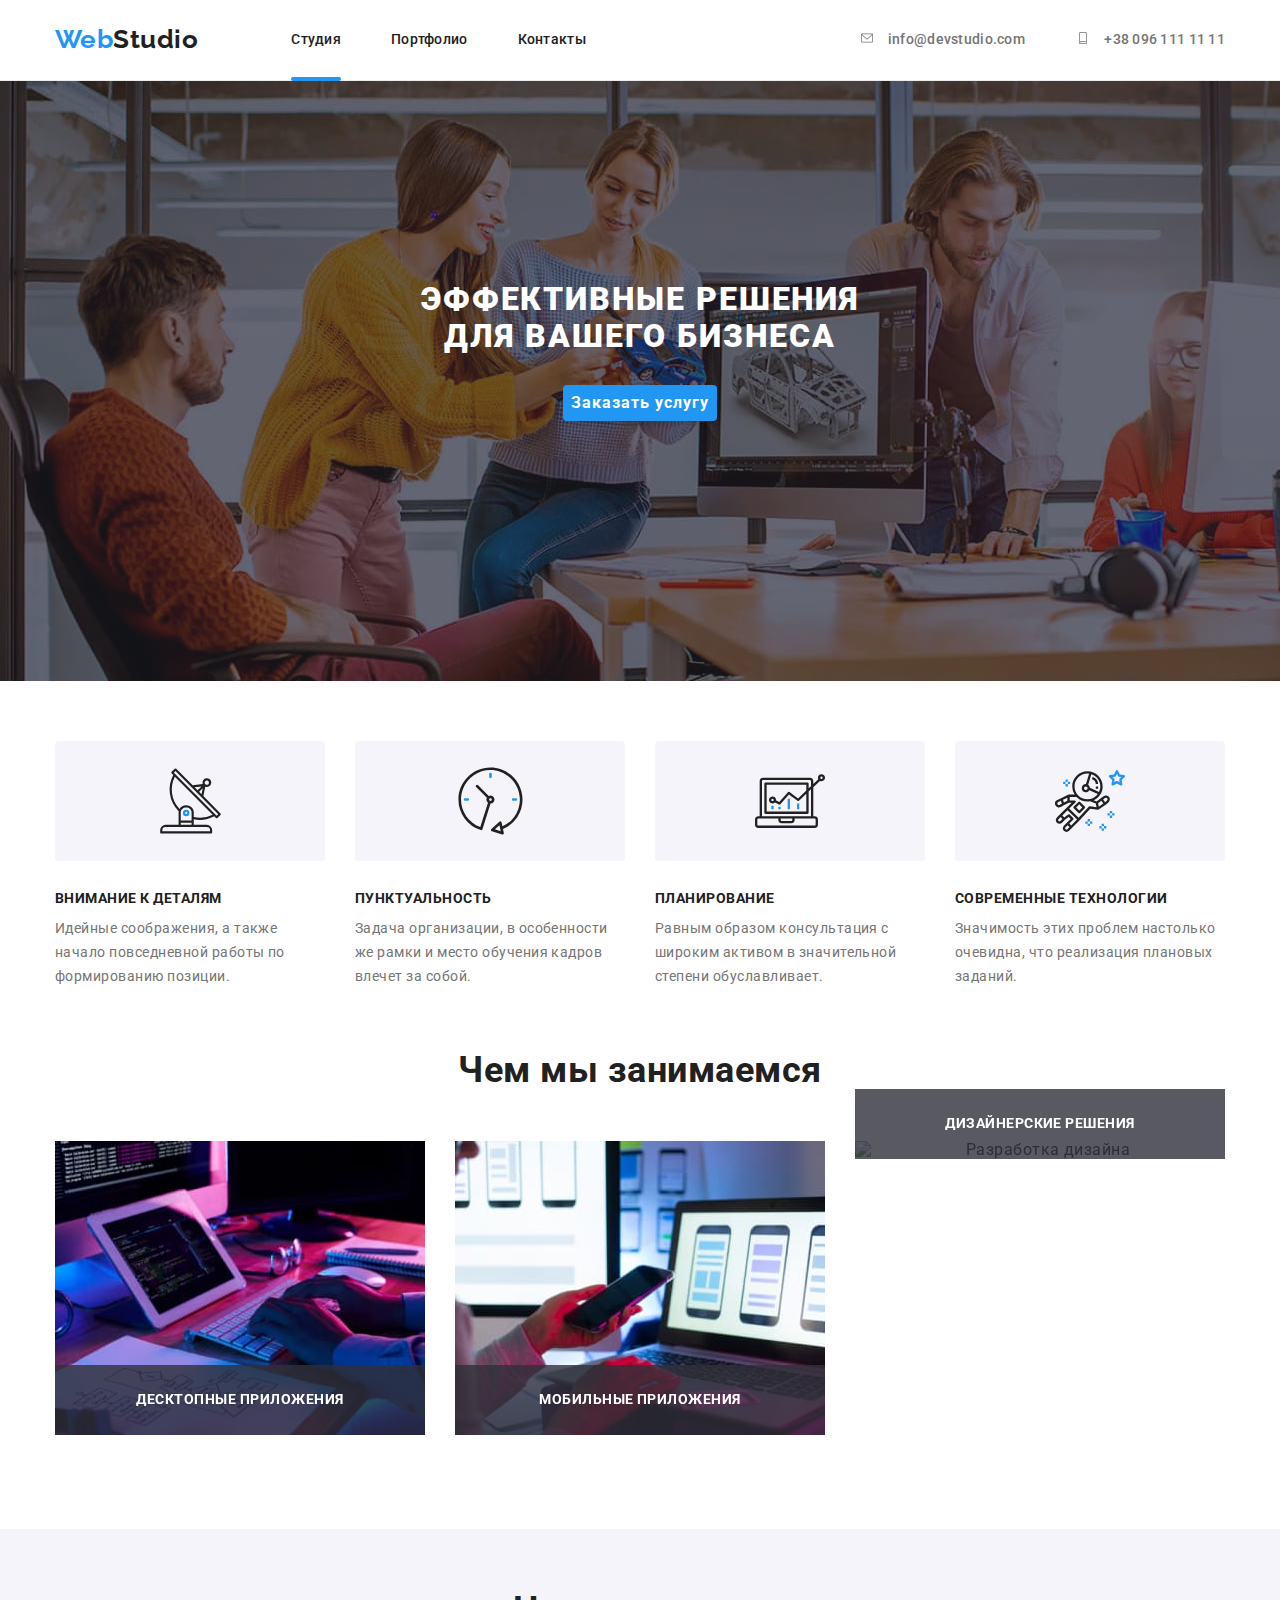
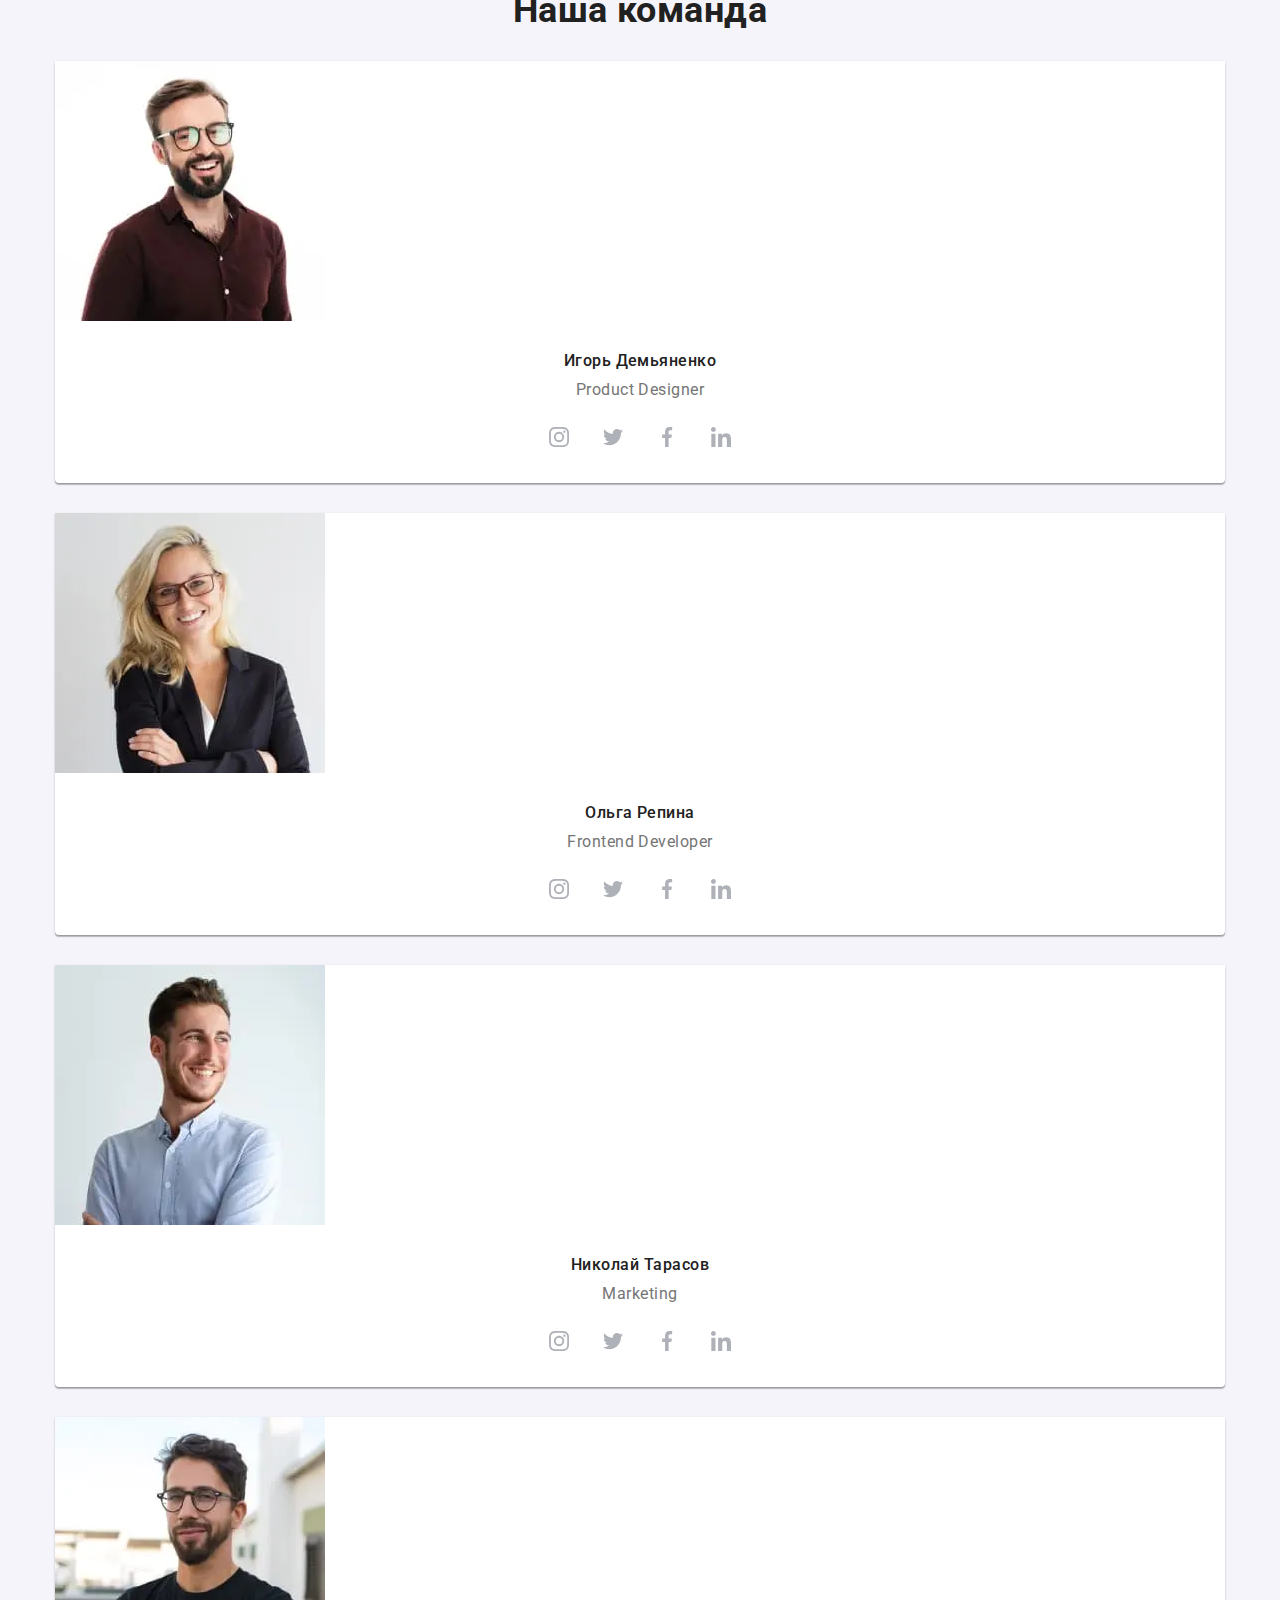
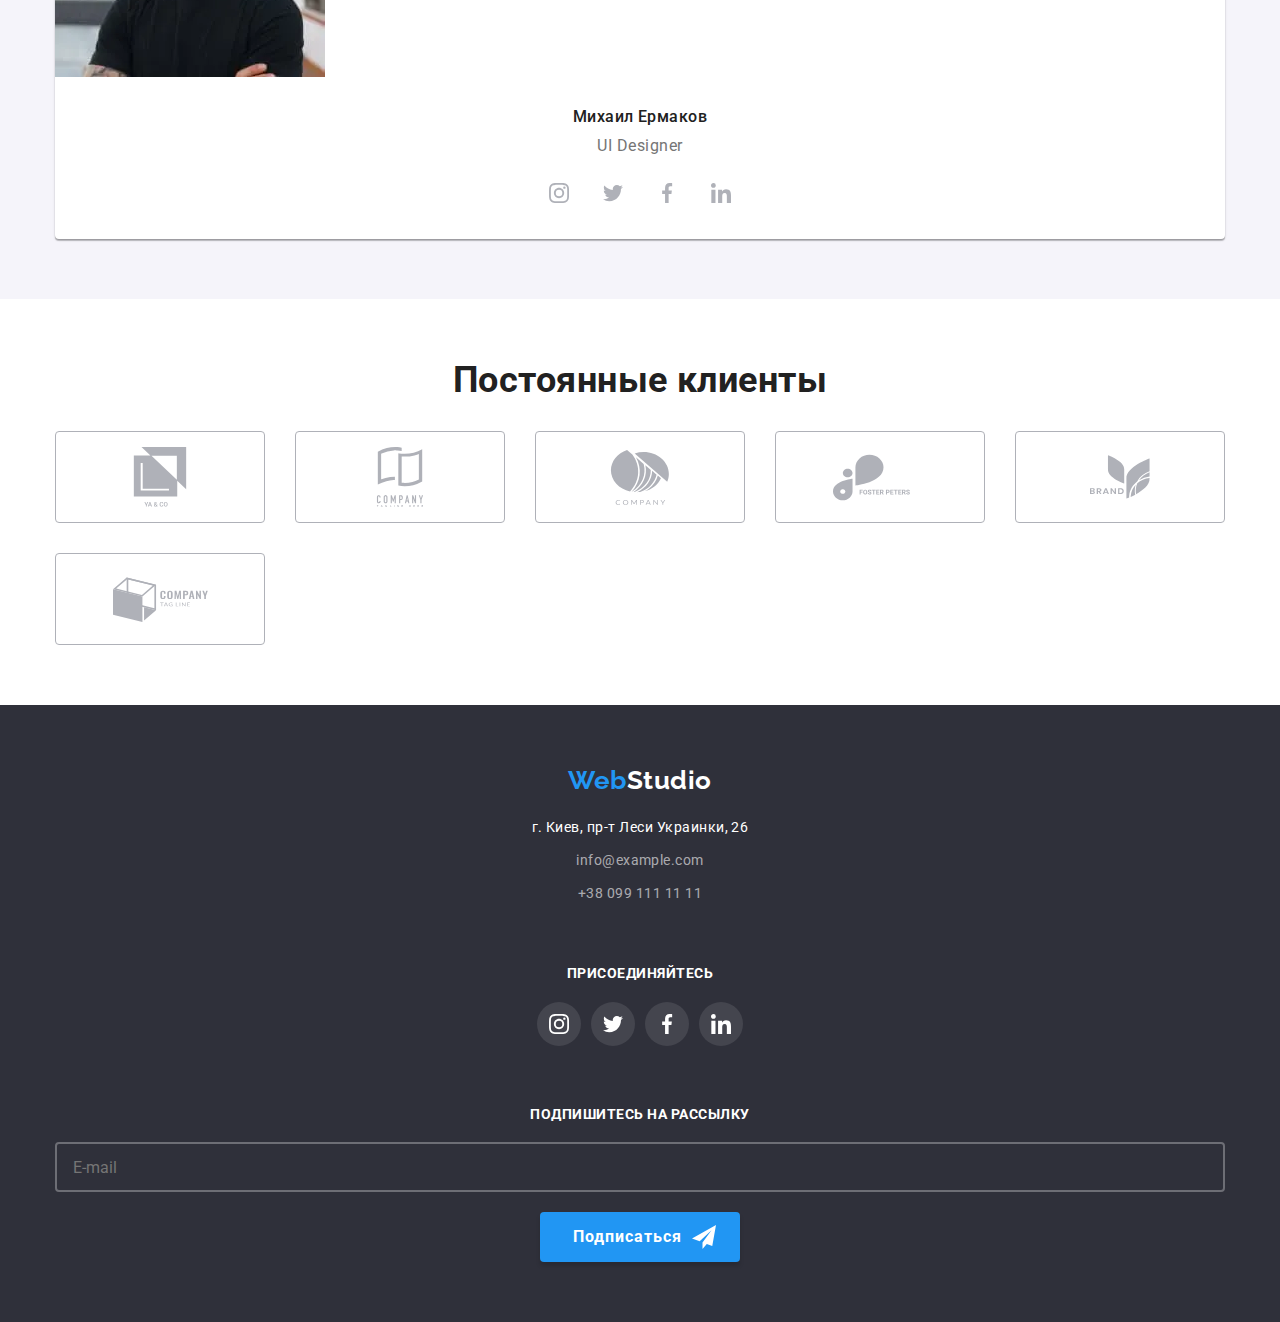
==== index.html @ 8e240210 "Initial commit" ====
<!DOCTYPE html>
<html lang="ru">
  <head>
    <meta charset="UTF-8" />
    <meta http-equiv="X-UA-Compatible" content="IE=edge" />
    <meta name="viewport" content="width=device-width, initial-scale=1.0" />
    <title>Студия</title>
    <link
      href="https://fonts.googleapis.com/css2?family=Raleway:wght@700&family=Roboto:wght@400;500;700;900&display=swap"
      rel="stylesheet"
    />
    <link
      rel="stylesheet"
      href="https://cdnjs.cloudflare.com/ajax/libs/modern-normalize/1.1.0/modern-normalize.min.css"
    />
    <link rel="stylesheet" href="./css/main.min.css" />
  </head>
  <body>
    <header class="header">
      <div class="header__container container">
        <nav class="header__nav">
          <a href="index.html" class="logo link"
            ><span class="logo--blue">Web</span>Studio</a
          >
          <ul class="nav-list">
            <li class="nav-list__item">
              <a
                href="index.html"
                class="nav-list__link nav-list__link--current link"
                >Студия</a
              >
            </li>
            <li class="nav-list__item">
              <a href="portfolio.html" class="nav-list__link link">Портфолио</a>
            </li>
            <li class="nav-list__item">
              <a href="" class="nav-list__link link">Контакты</a>
            </li>
          </ul>
        </nav>

        <button class="mobile-menu-open" type="button" data-menu-open>
          <svg
            width="24px"
            height="16px"
            aria-label="Переключатель мобильного меню"
          >
            <use
              class="icon-mobile-nav"
              href="./images/icon.svg#icon-mobile-nav"
            ></use>
          </svg>
        </button>

        <ul class="contact-list">
          <li class="contact-list__item">
            <a href="mailto:info@devstudio.com" class="contact-list__link link">
              <svg class="contact-list__icon" width="16" height="12">
                <use href="./images/icon.svg#icon-envelope"></use>
              </svg>
              info@devstudio.com</a
            >
          </li>
          <li class="contact-list__item">
            <a href="tel:+380961111111" class="contact-list__link link">
              <svg class="contact-list__icon" width="16" height="12">
                <use href="./images/icon.svg#icon-smartphone"></use>
              </svg>
              +38 096 111 11 11</a
            >
          </li>
        </ul>
      </div>
      <div class="mobile-menu" data-menu>
        <div class="container mobile-menu__container">
          <button class="mobile-menu__button-close" data-menu-close>
            <svg class="mobile-menu__icon-close" width="19" height="19">
              <use href="./images/icon.svg#icon-close"></use>
            </svg>
          </button>
          <ul class="mobile-nav-list list">
            <li class="mobile-nav-list__item">
              <a
                class="mobile-nav-list__link mobile-nav-list__link--current link"
                href="index.html"
                >Студія</a
              >
            </li>
            <li class="mobile-nav-list__item">
              <a class="mobile-nav-list__link link" href="portfolio.html"
                >Портфоліо</a
              >
            </li>
            <li class="mobile-nav-list__item">
              <a class="mobile-nav-list__link link" href="">Контакти</a>
            </li>
          </ul>
          <ul class="mobile-contact-list list">
            <li>
              <a
                class="mobile-contact-list__number link"
                href="tel:+380961111111"
                >+38 096 111 11 11</a
              >
            </li>
            <li>
              <a
                class="mobile-contact-list__mail link"
                href="mailto:info@devstudio.com"
                >info@devstudio.com</a
              >
            </li>
          </ul>
          <ul class="mobile-social-list list">
            <li class="mobile-social-list__item">Instagram</li>
            <li class="mobile-social-list__item">Twitter</li>
            <li class="mobile-social-list__item">Facebook</li>
            <li class="mobile-social-list__item">LinkedIn</li>
          </ul>
        </div>
      </div>
    </header>

    <main>
      <!--Герой-->
      <section class="hero">
        <div class="container">
          <h1 class="hero__title">
            Эффективные решения <br />
            для вашего бизнеса
          </h1>
          <button type="button" class="hero__button" data-modal-open>
            Заказать услугу
          </button>
          <div class="backdrop is-hidden" data-modal>
            <div class="modal">
              <button type="button" class="modal__close-btn" data-modal-close>
                <svg class="modal__icon-close" width="11" height="11">
                  <use href="./images/icon.svg#icon-close"></use>
                </svg>
              </button>
              <h2 class="modal__title">
                Оставьте свои данные, мы вам перезвоним
              </h2>
              <form class="form js-speaker-form">
                <div class="form-field">
                  <label class="form-field__label" for="user-name">Имя</label>
                  <input
                    type="text"
                    name="user-name"
                    id="user-name"
                    class="form-field__input"
                  />
                  <svg class="form-field__icon" width="18" height="18">
                    <use href="./images/icon.svg#icon-person"></use>
                  </svg>
                </div>

                <div class="form-field">
                  <label class="form-field__label" for="user-tel"
                    >Телефон</label
                  >
                  <input
                    type="tel"
                    name="user-tel"
                    id="user-tel"
                    class="form-field__input"
                  />
                  <svg class="form-field__icon" width="18" height="18">
                    <use href="./images/icon.svg#icon-phone"></use>
                  </svg>
                </div>

                <div class="form-field">
                  <label class="form-field__label" for="user-mail">Почта</label>
                  <input
                    type="email"
                    name="user-mail"
                    id="user-mail"
                    class="form-field__input"
                  />
                  <svg class="form-field__icon" width="18" height="18">
                    <use href="./images/icon.svg#icon-email"></use>
                  </svg>
                </div>

                <div class="form-field">
                  <label class="form-field__label" for="comment"
                    >Комментарий</label
                  >
                  <textarea
                    class="form-field__textarea"
                    name="comment"
                    id="comment"
                    placeholder="Введите текст"
                  ></textarea>
                </div>

                <label class="privacy-label">
                  <input
                    class="privacy-label__checkbox"
                    type="checkbox"
                    name="privacy"
                  />
                  <span class="privacy-label__icon"></span>
                  Соглашаюсь с рассылкой и принимаю
                  <a href="" class="privacy-label__link link"
                    >Условия договора</a
                  ></label
                >

                <button type="submit" class="submit-button">Отправить</button>
              </form>
            </div>
          </div>
        </div>
      </section>

      <!--Преимущества-->
      <section class="feature section">
        <div class="container">
          <!-- <h2 class="title">Преимущества</h2> -->
          <ul class="feature-list">
            <li class="feature-list__item">
              <div class="feature-list__thumb">
                <svg class="feature-list__icon" width="65" height="70">
                  <use href="./images/icon.svg#icon-antenna"></use>
                </svg>
              </div>
              <h3 class="feature-list__title">Внимание к деталям</h3>
              <p class="feature-list__text">
                Идейные соображения, а также начало повседневной работы по
                формированию позиции.
              </p>
            </li>
            <li class="feature-list__item">
              <div class="feature-list__thumb">
                <svg class="feature-list__icon" width="67" height="70">
                  <use href="./images/icon.svg#icon-clock"></use>
                </svg>
              </div>
              <h3 class="feature-list__title">Пунктуальность</h3>
              <p class="feature-list__text">
                Задача организации, в особенности же рамки и место обучения
                кадров влечет за собой.
              </p>
            </li>
            <li class="feature-list__item">
              <div class="feature-list__thumb">
                <svg class="feature-list__icon" width="70" height="70">
                  <use href="./images/icon.svg#icon-diagram"></use>
                </svg>
              </div>
              <h3 class="feature-list__title">Планирование</h3>
              <p class="feature-list__text">
                Равным образом консультация с широким активом в значительной
                степени обуславливает.
              </p>
            </li>
            <li class="feature-list__item">
              <div class="feature-list__thumb">
                <svg class="feature-list__icon" width="70" height="70">
                  <use href="./images/icon.svg#icon-astronaut"></use>
                </svg>
              </div>
              <h3 class="feature-list__title">Современные технологии</h3>
              <p class="feature-list__text">
                Значимость этих проблем настолько очевидна, что реализация
                плановых заданий.
              </p>
            </li>
          </ul>
        </div>
      </section>

      <!--Чем мы занимаемся-->
      <section class="services">
        <div class="container">
          <h2 class="services__title">Чем мы занимаемся</h2>
          <ul class="services__list">
            <li class="services__item">
              <div class="services__thumb">
                <picture>
                  <source
                    srcset="
                      images/desktop/services/desktop-app/desktop-app-370.jpg    1x,
                      images/desktop/services/desktop-app/desktop-app-370@2x.jpg 2x
                    "
                    media="(min-width: 1200px)"
                  />

                  <img
                    src="images/desktop/services/desktop-app/desktop-app-370.jpg"
                    alt="Написание кода"
                    width="370"
                  />
                </picture>
                <div class="services__overlay">
                  <p class="services__text">Десктопные приложения</p>
                </div>
              </div>
            </li>
            <li class="services__item">
              <div class="services__thumb">
                <picture>
                  <source
                    srcset="
                      images/desktop/services/mobile-app/mobile-app-370.jpg    1x,
                      images/desktop/services/mobile-app/mobile-app-370@2x.jpg 2x
                    "
                    media="(min-width: 1200px)"
                  />

                  <img
                    src="images/desktop/services/mobile-app/mobile-app-370.jpg"
                    alt="Кросплатформенная разработка"
                    width="370"
                  />
                </picture>
                <div class="services__overlay">
                  <p class="services__text">Мобильные приложения</p>
                </div>
              </div>
            </li>
            <li class="services__item">
              <div class="services__thumb">
                <picture>
                  <source
                    srcset="
                      images/desktop/services/design-solutions/design-solutions-370.jpeg    1x,
                      images/desktop/services/design-solutions/design-solutions-370@2x.jpg 2x
                    "
                    media="(min-width: 1200px)"
                  />

                  <img
                    src="images/desktop/services/design-solutions/design-solutions-370.jpg"
                    alt="Разработка дизайна"
                    width="370"
                  />
                </picture>
                <div class="services__overlay">
                  <p class="services__text">Дизайнерские решения</p>
                </div>
              </div>
            </li>
          </ul>
        </div>
      </section>

      <!--Наша команда-->
      <section class="team section">
        <div class="container">
          <h2 class="team__title">Наша команда</h2>
          <ul class="team-list">
            <li class="team-list__item">
              <picture>
                <source
                  srcset="
                    images/desktop/team/igor/igor-270.webp    1x,
                    images/desktop/team/igor/igor-270@2x.webp 2x
                  "
                  media="(min-width: 1200px)"
                  type="image/webp"
                />

                <source
                  srcset="
                    images/desktop/team/igor/igor-270.jpeg    1x,
                    images/desktop/team/igor/igor-270@2x.jpeg 2x
                  "
                  media="(min-width: 1200px)"
                />

                <source
                  srcset="
                    images/tablet/team/igor/igor-354.webp    1x,
                    images/tablet/team/igor/igor-354@2x.webp 2x
                  "
                  media="(min-width: 768px)"
                  type="image/webp"
                />

                <source
                  srcset="
                    images/tablet/team/igor/igor-354.jpeg    1x,
                    images/tablet/team/igor/igor-354@2x.jpeg 2x
                  "
                  media="(min-width: 768px)"
                />

                <source
                  srcset="
                    images/mobile/team/igor/igor-450.webp    1x,
                    images/mobile/team/igor/igor-450@2x.webp 2x
                  "
                  media="(max-width: 767px)"
                  type="image/webp"
                />

                <source
                  srcset="
                    images/mobile/team/igor/igor-450.jpg    1x,
                    images/mobile/team/igor/igor-450@2x.jpg 2x
                  "
                  media="(max-width: 767px)"
                />

                <img
                  class="team-list__image"
                  src="images/mobile/team/igor/igor-450.jpg"
                  alt="Фото работника"
                />
              </picture>
              <div class="team-list__card-content">
                <h3 class="team-list__title">Игорь Демьяненко</h3>
                <p class="team-list__text">Product Designer</p>
                <ul class="social-list">
                  <li class="social-list__item">
                    <a href="" class="social-list__bg">
                      <svg class="social-list__icon" width="20" height="20">
                        <use href="./images/icon.svg#icon-instagram"></use>
                      </svg>
                    </a>
                  </li>

                  <li class="social-list__item">
                    <a href="" class="social-list__bg">
                      <svg class="social-list__icon" width="20" height="20">
                        <use href="./images/icon.svg#icon-twitter"></use>
                      </svg>
                    </a>
                  </li>

                  <li class="social-list__item">
                    <a href="" class="social-list__bg">
                      <svg class="social-list__icon" width="20" height="20">
                        <use href="./images/icon.svg#icon-facebook"></use>
                      </svg>
                    </a>
                  </li>

                  <li class="social-list__item">
                    <a href="" class="social-list__bg">
                      <svg class="social-list__icon" width="20" height="20">
                        <use href="./images/icon.svg#icon-linkedin"></use>
                      </svg>
                    </a>
                  </li>
                </ul>
              </div>
            </li>

            <li class="team-list__item">
              <picture>
                <source
                  srcset="
                    images/desktop/team/olga/olga-270.webp    1x,
                    images/desktop/team/olga/olga-270@2x.webp 2x
                  "
                  media="(min-width: 1200px)"
                  type="image/webp"
                />

                <source
                  srcset="
                    images/desktop/team/olga/olga-270.jpeg    1x,
                    images/desktop/team/olga/olga-270@2x.jpeg 2x
                  "
                  media="(min-width: 1200px)"
                />

                <source
                  srcset="
                    images/tablet/team/olga/olga-354.webp    1x,
                    images/tablet/team/olga/olga-354@2x.webp 2x
                  "
                  media="(min-width: 768px)"
                  type="image/webp"
                />

                <source
                  srcset="
                    images/tablet/team/olga/olga-354.jpeg    1x,
                    images/tablet/team/olga/olga-354@2x.jpeg 2x
                  "
                  media="(min-width: 768px)"
                />

                <source
                  srcset="
                    images/mobile/team/olga/olga-450.webp    1x,
                    images/mobile/team/olga/olga-450@2x.webp 2x
                  "
                  media="(max-width: 767px)"
                  type="image/webp"
                />

                <source
                  srcset="
                    images/mobile/team/olga/olga-450.jpg    1x,
                    images/mobile/team/olga/olga-450@2x.jpg 2x
                  "
                  media="(max-width: 767px)"
                />

                <img
                  class="team-list__image"
                  src="images/mobile/team/olga/olga-450.jpg"
                  alt="Фото работника"
                />
              </picture>

              <div class="team-list__card-content">
                <h3 class="team-list__title">Ольга Репина</h3>
                <p class="team-list__text">Frontend Developer</p>
                <ul class="social-list">
                  <li class="social-list__item">
                    <a href="" class="social-list__bg">
                      <svg class="social-list__icon" width="20" height="20">
                        <use href="./images/icon.svg#icon-instagram"></use>
                      </svg>
                    </a>
                  </li>

                  <li class="social-list__item">
                    <a href="" class="social-list__bg">
                      <svg class="social-list__icon" width="20" height="20">
                        <use href="./images/icon.svg#icon-twitter"></use>
                      </svg>
                    </a>
                  </li>

                  <li class="social-list__item">
                    <a href="" class="social-list__bg">
                      <svg class="social-list__icon" width="20" height="20">
                        <use href="./images/icon.svg#icon-facebook"></use>
                      </svg>
                    </a>
                  </li>

                  <li class="social-list__item">
                    <a href="" class="social-list__bg">
                      <svg class="social-list__icon" width="20" height="20">
                        <use href="./images/icon.svg#icon-linkedin"></use>
                      </svg>
                    </a>
                  </li>
                </ul>
              </div>
            </li>

            <li class="team-list__item">
              <picture>
                <source
                  srcset="
                    images/desktop/team/nikolay/nikolay-270.webp    1x,
                    images/desktop/team/nikolay/nikolay-270@2x.webp 2x
                  "
                  media="(min-width: 1200px)"
                  type="image/webp"
                />

                <source
                  srcset="
                    images/desktop/team/nikolay/nikolay-270.jpeg    1x,
                    images/desktop/team/nikolay/nikolay-270@2x.jpeg 2x
                  "
                  media="(min-width: 1200px)"
                />

                <source
                  srcset="
                    images/tablet/team/nikolay/nikolay-354.webp    1x,
                    images/tablet/team/nikolay/nikolay-354@2x.webp 2x
                  "
                  media="(min-width: 768px)"
                  type="image/webp"
                />

                <source
                  srcset="
                    images/tablet/team/nikolay/nikolay-354.jpeg    1x,
                    images/tablet/team/nikolay/nikolay-354@2x.jpeg 2x
                  "
                  media="(min-width: 768px)"
                />

                <source
                  srcset="
                    images/mobile/team/nikolay/nikolay-450.webp    1x,
                    images/mobile/team/nikolay/nikolay-450@2x.webp 2x
                  "
                  media="(max-width: 767px)"
                  type="image/webp"
                />

                <source
                  srcset="
                    images/mobile/team/nikolay/nikolay-450.jpg    1x,
                    images/mobile/team/nikolay/nikolay-450@2x.jpg 2x
                  "
                  media="(max-width: 767px)"
                />

                <img
                  class="team-list__image"
                  src="images/mobile/team/nikolay/nikolay-450.jpg"
                  alt="Фото работника"
                />
              </picture>

              <div class="team-list__card-content">
                <h3 class="team-list__title">Николай Тарасов</h3>
                <p class="team-list__text">Marketing</p>
                <ul class="social-list">
                  <li class="social-list__item">
                    <a href="" class="social-list__bg">
                      <svg class="social-list__icon" width="20" height="20">
                        <use href="./images/icon.svg#icon-instagram"></use>
                      </svg>
                    </a>
                  </li>

                  <li class="social-list__item">
                    <a href="" class="social-list__bg">
                      <svg class="social-list__icon" width="20" height="20">
                        <use href="./images/icon.svg#icon-twitter"></use>
                      </svg>
                    </a>
                  </li>

                  <li class="social-list__item">
                    <a href="" class="social-list__bg">
                      <svg class="social-list__icon" width="20" height="20">
                        <use href="./images/icon.svg#icon-facebook"></use>
                      </svg>
                    </a>
                  </li>

                  <li class="social-list__item">
                    <a href="" class="social-list__bg">
                      <svg class="social-list__icon" width="20" height="20">
                        <use href="./images/icon.svg#icon-linkedin"></use>
                      </svg>
                    </a>
                  </li>
                </ul>
              </div>
            </li>

            <li class="team-list__item">
              <picture>
                <source
                  srcset="
                    images/desktop/team/mykhail/mykhail-270.webp    1x,
                    images/desktop/team/mykhail/mykhail-270@2x.webp 2x
                  "
                  media="(min-width: 1200px)"
                  type="image/webp"
                />

                <source
                  srcset="
                    images/desktop/team/mykhail/mykhail-270.jpeg    1x,
                    images/desktop/team/mykhail/mykhail-270@2x.jpeg 2x
                  "
                  media="(min-width: 1200px)"
                />

                <source
                  srcset="
                    images/tablet/team/mykhail/mykhail-354.webp    1x,
                    images/tablet/team/mykhail/mykhail-354@2x.webp 2x
                  "
                  media="(min-width: 768px)"
                  type="image/webp"
                />

                <source
                  srcset="
                    images/tablet/team/mykhail/mykhail-354.jpeg    1x,
                    images/tablet/team/mykhail/mykhail-354@2x.jpeg 2x
                  "
                  media="(min-width: 768px)"
                />

                <source
                  srcset="
                    images/mobile/team/mykhail/mykhail-450.webp    1x,
                    images/mobile/team/mykhail/mykhail-450@2x.webp 2x
                  "
                  media="(max-width: 767px)"
                  type="image/webp"
                />

                <source
                  srcset="
                    images/mobile/team/mykhail/mykhail-450.jpg    1x,
                    images/mobile/team/mykhail/mykhail-450@2x.jpg 2x
                  "
                  media="(max-width: 767px)"
                />

                <img
                  class="team-list__image"
                  src="images/mobile/team/mykhail/mykhail-450.jpg"
                  alt="Фото работника"
                />
              </picture>

              <div class="team-list__card-content">
                <h3 class="team-list__title">Михаил Ермаков</h3>
                <p class="team-list__text">UI Designer</p>
                <ul class="social-list">
                  <li class="social-list__item">
                    <a href="" class="social-list__bg">
                      <svg class="social-list__icon" width="20" height="20">
                        <use href="./images/icon.svg#icon-instagram"></use>
                      </svg>
                    </a>
                  </li>

                  <li class="social-list__item">
                    <a href="" class="social-list__bg">
                      <svg class="social-list__icon" width="20" height="20">
                        <use href="./images/icon.svg#icon-twitter"></use>
                      </svg>
                    </a>
                  </li>

                  <li class="social-list__item">
                    <a href="" class="social-list__bg">
                      <svg class="social-list__icon" width="20" height="20">
                        <use href="./images/icon.svg#icon-facebook"></use>
                      </svg>
                    </a>
                  </li>

                  <li class="social-list__item">
                    <a href="" class="social-list__bg">
                      <svg class="social-list__icon" width="20" height="20">
                        <use href="./images/icon.svg#icon-linkedin"></use>
                      </svg>
                    </a>
                  </li>
                </ul>
              </div>
            </li>
          </ul>
        </div>
      </section>

      <!-- Постоянные клиенты -->
      <section class="clients section">
        <div class="container">
          <h2 class="clients__title">Постоянные клиенты</h2>
          <ul class="clients-list">
            <li class="clients-list__item">
              <a href="" class="clients-list__link">
                <svg class="clients-list__icon" width="106" height="60">
                  <use href="./images/icon.svg#icon-client-1"></use>
                </svg>
              </a>
            </li>

            <li class="clients-list__item">
              <a href="" class="clients-list__link">
                <svg class="clients-list__icon" width="106" height="60">
                  <use href="./images/icon.svg#icon-client-2"></use>
                </svg>
              </a>
            </li>

            <li class="clients-list__item">
              <a href="" class="clients-list__link">
                <svg class="clients-list__icon" width="106" height="60">
                  <use href="./images/icon.svg#icon-client-3"></use>
                </svg>
              </a>
            </li>

            <li class="clients-list__item">
              <a href="" class="clients-list__link">
                <svg class="clients-list__icon" width="167" height="95">
                  <use href="./images/icon.svg#icon-client-4"></use>
                </svg>
              </a>
            </li>

            <li class="clients-list__item">
              <a href="" class="clients-list__link">
                <svg class="clients-list__icon" width="106" height="60">
                  <use href="./images/icon.svg#icon-client-5"></use>
                </svg>
              </a>
            </li>

            <li class="clients-list__item">
              <a href="" class="clients-list__link">
                <svg class="clients-list__icon" width="167" height="95">
                  <use href="./images/icon.svg#icon-client-6"></use>
                </svg>
              </a>
            </li>
          </ul>
        </div>
      </section>
    </main>

    <footer class="footer">
      <div class="container">
        <address class="adr">
          <a href="index.html" class="logo logo--footer link"
            ><span class="logo--blue">Web</span>Studio</a
          >
          <ul class="footer-list">
            <li class="footer-list__item">
              <a
                href="https://goo.gl/maps/AY5JssXBydzWgsubA"
                class="footer-list__address link"
                >г. Киев, пр-т Леси Украинки, 26</a
              >
            </li>
            <li class="footer-list__item">
              <a
                href="mailto:info@example.com"
                class="footer-list__contacts link"
                >info@example.com</a
              >
            </li>
            <li class="footer-list__item">
              <a href="tel:+380991111111" class="footer-list__contacts link"
                >+38 099 111 11 11</a
              >
            </li>
          </ul>
        </address>
        <div class="footer-social">
          <h2 class="footer-social__title">присоединяйтесь</h2>
          <ul class="footer-social__list">
            <li class="footer-social__item">
              <a href="" class="footer-social__bg">
                <svg class="footer-social__icon" width="20" height="20">
                  <use href="./images/icon.svg#icon-instagram"></use>
                </svg>
              </a>
            </li>

            <li class="footer-social__item">
              <a href="" class="footer-social__bg">
                <svg class="footer-social__icon" width="20" height="20">
                  <use href="./images/icon.svg#icon-twitter"></use>
                </svg>
              </a>
            </li>

            <li class="footer-social__item">
              <a href="" class="footer-social__bg">
                <svg class="footer-social__icon" width="20" height="20">
                  <use href="./images/icon.svg#icon-facebook"></use>
                </svg>
              </a>
            </li>

            <li class="footer-social__item">
              <a href="" class="footer-social__bg">
                <svg class="footer-social__icon" width="20" height="20">
                  <use href="./images/icon.svg#icon-linkedin"></use>
                </svg>
              </a>
            </li>
          </ul>
        </div>
        <div>
          <form class="footer-form">
            <label class="footer-form__label" for="mail"
              >Подпишитесь на рассылку</label
            >
            <input
              class="footer-form__input"
              type="email"
              name="mail"
              id="mail"
              placeholder="E-mail"
            />
            <button class="button" type="submit">
              Подписаться
              <svg class="button__icon-send" width="24" height="24">
                <use href="./images/icon.svg#icon-send"></use>
              </svg>
            </button>
          </form>
        </div>
      </div>
    </footer>
    <script src="./js/mobile-menu.js"></script>
    <script src="./js/modal.js"></script>
    <script>
      (() => {
        document
          .querySelector(".js-speaker-form")
          .addEventListener("submit", (e) => {
            e.preventDefault();

            new FormData(e.currentTarget).forEach((value, name) =>
              console.log(`${name}: ${value}`)
            );
          });
      })();
    </script>
  </body>
</html>
---- css/main.min.css ----
:root{--primary-text-color: #212121;--second-text-color: #757575;--accent-color: #2196f3;--white: #ffffff;--secondary-bgc: #f5f4fa;--third-bgc: #2f303a;--card-set-gap: 30px;--main-font: "Roboto";--secondary-font: "Raleway" }body{font-family:"Roboto",sans-serif;color:var(--primary-text-color);letter-spacing:.03em}h1,h2,h3,h4,h5,h6,p,div{margin:0;padding:0}ul{list-style:none;margin:0;padding:0}img{display:block;max-width:100%}.link{text-decoration:none;color:var(--primary-text-color)}.current{color:var(--accent-color)}.button{cursor:pointer}.section{padding-top:60px;padding-bottom:60px}.container{padding-left:15px;padding-right:15px;margin-left:auto;margin-right:auto}@media screen and (min-width: 480px){.container{width:480px}}@media screen and (min-width: 768px){.container{width:768px}}@media screen and (min-width: 1200px){.container{width:1200px}}.logo{padding-top:24px;padding-bottom:25px;font-family:var(--secondary-font);font-weight:700;font-size:26px;line-height:1.19;font-style:normal;color:var(--primary-text-color)}.logo--blue{color:var(--accent-color)}.logo--footer{display:block;padding:0;margin-bottom:20px;color:var(--white)}.header{border-bottom:1px solid #ececec}.header__container{display:flex;align-items:center;justify-content:space-between}.mobile-menu-open{display:inline-flex;align-items:center;justify-content:center;width:40px;height:40px;margin:0;padding:0;border:none;background-color:rgba(0,0,0,0)}@media screen and (max-width: 767px){.nav-list{display:none}.contact-list{display:none}.header{padding-top:16px;padding-bottom:16px}}@media screen and (min-width: 768px){.mobile-menu-open{display:none}.header__nav{display:flex;align-items:center}.nav-list{display:flex;margin-left:88px}.nav-list__item{position:relative}.nav-list__item:not(:last-child){margin-right:50px}.nav-list__link{display:block;padding-top:32px;padding-bottom:32px;font-weight:500;font-size:14px;line-height:1.14;letter-spacing:.02em;transition:color 250ms cubic-bezier(0.4, 0, 0.2, 1)}.nav-list__link:hover,.nav-list__link:focus{color:var(--accent-color)}.nav-list__link--current::after{position:absolute;display:block;content:"";width:100%;height:4px;border-radius:2px;background-color:var(--accent-color);bottom:-1px}.contact-list__item:not(:last-child){margin-bottom:10px}.contact-list__icon{margin-right:8px;fill:var(--second-text-color);transition:fill 250ms cubic-bezier(0.4, 0, 0.2, 1)}.contact-list__link:hover .contact-list__icon,.contact-list__link:focus .contact-list__icon{fill:var(--accent-color)}.contact-list__link{font-weight:500;font-size:14px;line-height:1.14;letter-spacing:.02em;color:var(--second-text-color);transition:color 250ms cubic-bezier(0.4, 0, 0.2, 1)}.contact-list__link.contact-list__link:hover,.contact-list__link.contact-list__link:focus{color:var(--accent-color)}}@media screen and (min-width: 1200px){.nav-list{margin-left:93px}.contact-list{display:flex;margin-left:auto}.contact-list__item{display:flex;align-items:center}.contact-list__item:not(:last-child){margin-bottom:0;margin-right:50px}.contact-list__icon{margin-right:10px}.contact-list__link{padding-top:32px;padding-bottom:32px}}.mobile-menu{position:fixed;top:0;left:0;z-index:10000;width:100%;height:100%;background-color:#fff;opacity:0;visibility:hidden;pointer-events:none;transition:opacity 250ms linear,visibility 250ms linear}.mobile-menu.is-open{opacity:1;visibility:visible;pointer-events:auto}.mobile-menu__container{position:relative;padding:48px 40px}.mobile-menu__button-close{position:absolute;top:14px;right:15px;width:40px;height:40px;margin:0;padding:0;border:none;background-color:rgba(0,0,0,0)}.mobile-menu__icon-close{fill:#212121;transition:fill 250ms linear}.mobile-menu__icon-close:hover,.mobile-menu__icon-close:focus{fill:#2196f3}.mobile-nav-list{margin-bottom:306px}.mobile-nav-list__item:not(:last-child){margin-bottom:32px}.mobile-nav-list__link{font-weight:500;font-size:40px;line-height:47px;letter-spacing:.02em;color:#212121;transition:color 250ms linear}.mobile-nav-list__link:hover,.mobile-nav-list__link:focus{color:#2196f3}.mobile-nav-list__link--current{color:#2196f3}.mobile-contact-list{margin-bottom:64px}.mobile-contact-list__number{display:block;padding-bottom:32px;font-weight:500;font-size:34px;line-height:40px;letter-spacing:.02em;color:#2196f3}.mobile-contact-list__mail{font-weight:500;font-size:24px;line-height:28px;letter-spacing:.02em;color:#757575}.mobile-social-list{display:flex}.mobile-social-list__item{font-weight:500;font-size:18px;line-height:1.22;letter-spacing:.02em;color:#2196f3}.mobile-social-list__item:not(:last-child){padding-right:10px;border-right:1px solid rgba(33,33,33,.2)}.mobile-social-list__item:not(:first-child){padding-left:10px}.hero{padding-top:200px;height:600px;margin-left:auto;margin-right:auto;text-align:center;background-color:#c4c4c4;background-image:linear-gradient(to right, rgba(47, 48, 58, 0.4), rgba(47, 48, 58, 0.4)),url(../images/hero.jpg)}.hero__title{margin-bottom:30px;font-weight:900;letter-spacing:.06em;text-transform:uppercase;color:var(--white)}.hero__button{font-weight:700;font-size:16px;line-height:1.88;letter-spacing:.06em;box-shadow:0px 4px 4px rgba(0,0,0,.15);border-radius:4px;border-color:rgba(0,0,0,0);color:var(--white);background-color:var(--accent-color);transition:color 250ms cubic-bezier(0.4, 0, 0.2, 1),background-color 250ms cubic-bezier(0.4, 0, 0.2, 1)}.hero__button:hover,.hero__button:focus{color:var(--accent-color);background-color:var(--white)}.feature-list__thumb{display:flex;align-items:center;justify-content:center;max-width:450px;height:120px;background-color:#f5f4fa;border-radius:4px;margin-bottom:30px}.feature-list__title{margin-bottom:10px;font-weight:700;font-size:14px;line-height:1.14;text-transform:uppercase;color:var(--primary-text-color)}.feature-list__text{text-align:left;font-size:14px;line-height:1.71;color:var(--second-text-color)}@media screen and (max-width: 767px){.feature-list{text-align:center}.feature-list__thumb{max-width:450px}.feature-list__item:not(:last-child){margin-bottom:30px}}@media screen and (min-width: 768px){.feature-list{display:flex;flex-wrap:wrap}.feature-list__item{width:354px}.feature-list__thumb{width:354px}}@media screen and (min-width: 1200px){.feature-list__item{width:270px}.feature-list__item:not(:last-child){margin-right:30px}.feature-list__thumb{width:270px}}.services{display:none;text-align:center;padding-bottom:94px}@media screen and (min-width: 1200px){.services{display:block}}.services__title{margin-bottom:50px;font-weight:700;font-size:36px;line-height:1.17;color:var(--primary-text-color)}.services__list{display:flex}.services__item:not(:last-child){margin-right:30px}.services__thumb{position:relative}.services__overlay{position:absolute;padding-top:27px;bottom:0;width:100%;height:70px;background-color:rgba(47,48,58,.8)}.services__text{font-weight:700;font-size:14px;line-height:1.14;text-transform:uppercase;color:var(--white)}.team{background-color:var(--secondary-bgc)}.team .container{text-align:center}.team__title{margin-bottom:30px;font-weight:700;font-size:36px;line-height:1.17;color:var(--primary-text-color)}.team-list__item{box-shadow:0px 1px 3px rgba(0,0,0,.12),0px 1px 1px rgba(0,0,0,.14),0px 2px 1px rgba(0,0,0,.2);border-radius:0px 0px 4px 4px;background-color:#fff}.team-list__item:not(:last-child){margin-bottom:30px}.team-list__card-content{padding-top:30px;padding-bottom:24px}.team-list__title{margin-bottom:10px;font-weight:500;font-size:16px;line-height:1.19;color:var(--primary-text-color)}.team-list__text{font-size:16px;line-height:1.19;color:var(--second-text-color)}.team .social-list{display:flex;justify-content:center;margin-top:16px}.team .social-list__item:not(:last-child){margin-right:10px}.team .social-list__bg{display:flex;width:44px;height:44px;border-radius:50%;align-items:center;justify-content:center;transition:background-color 250ms cubic-bezier(0.4, 0, 0.2, 1)}.team .social-list__bg:hover,.team .social-list__bg:focus{background-color:var(--accent-color)}.team .social-list__icon{fill:#afb1b8;transition:fill 250ms cubic-bezier(0.4, 0, 0.2, 1)}.team .social-list__bg:hover .social-list__icon,.team .social-list__bg:focus .social-list__icon{fill:#fff}.clients__title{margin-bottom:30px;font-weight:700;font-size:36px;line-height:1.17;text-align:center;color:var(--primary-text-color)}.clients-list{display:flex;flex-wrap:wrap;grid-gap:30px}.clients-list__item{width:210px;height:92px}.clients-list__icon{fill:#afb1b8}.clients-list__link{display:flex;width:210px;height:92px;border:1px solid #afb1b8;border-radius:4px;align-items:center;justify-content:center;transition:border 250ms cubic-bezier(0.4, 0, 0.2, 1)}.clients-list__link:hover,.clients-list__link:focus{border:1px solid var(--accent-color)}.clients-list__icon{transition:fill 250ms cubic-bezier(0.4, 0, 0.2, 1)}.clients-list__link:hover .clients-list__icon,.clients-list__link:focus .clients-list__icon{fill:var(--accent-color)}.footer{background-color:var(--third-bgc);padding-top:60px;padding-bottom:60px;text-align:center}.footer-list a{display:inline-block}.footer-list{margin-bottom:60px}.footer-list__item:not(:last-child){margin-bottom:9px}.footer-list__address{font-size:14px;font-style:normal;line-height:1.71;color:var(--white)}.footer-list__contacts{font-size:14px;font-style:normal;line-height:1.71;color:rgba(255,255,255,.6);transition:color 250ms cubic-bezier(0.4, 0, 0.2, 1)}.footer-list__contacts:hover,.footer-list__contacts:focus{color:var(--accent-color)}.footer-social__list{justify-content:center;margin-bottom:60px}.footer-social__item:not(:last-child){margin-right:10px}.footer-social__title{margin-bottom:20px;font-weight:700;font-size:14px;line-height:1.14;text-transform:uppercase;color:#fff}.footer-social__list{display:flex}.footer-social__bg{display:flex;width:44px;height:44px;background-color:rgba(255,255,255,.1);border-radius:50%;align-items:center;justify-content:center;transition:background-color 250ms cubic-bezier(0.4, 0, 0.2, 1)}.footer-social__bg:hover,.footer-social__bg:focus{background-color:var(--accent-color)}.footer-social__icon{fill:var(--white)}.footer-form__label{display:block;margin-bottom:20px;font-weight:700;font-size:14px;line-height:16px;text-transform:uppercase;color:var(--white)}.footer-form__input{margin-bottom:20px;width:100%;height:50px;padding-left:16px;color:var(--white);background-color:rgba(0,0,0,0);border:2px solid rgba(255,255,255,.3);border-radius:4px;box-shadow:drop-shadow(0px 4px 4px rgba(0, 0, 0, 0.15));transition:border-color 250ms cubic-bezier(0.4, 0, 0.2, 1)}.footer-form__input:hover,.footer-form__input:focus{outline:none;border-color:var(--accent-color)}.footer-form .button{margin-left:auto;margin-right:auto;width:200px;height:50px;padding-left:31px;box-shadow:0px 4px 4px rgba(0,0,0,.15);border-radius:4px;border-color:rgba(0,0,0,0);color:var(--white);background-color:var(--accent-color);font-weight:700;font-size:16px;line-height:1.88;display:flex;align-items:center;letter-spacing:.06em}.button__icon-send{margin-left:10px;fill:var(--white)}.button-list{display:flex;flex-wrap:wrap;margin-bottom:50px;justify-content:center}.button-list__item:not(:last-child){margin-right:8px}.button-list__button{padding-top:6px;padding-bottom:6px;padding-left:22px;padding-right:22px;font-weight:500;font-size:16px;line-height:1.62;border-radius:4px;border-color:rgba(0,0,0,0);text-align:center;color:var(--primary-text-color);background-color:var(--secondary-bgc);transition:color 250ms cubic-bezier(0.4, 0, 0.2, 1),background-color 250ms cubic-bezier(0.4, 0, 0.2, 1),box-shadow 250ms cubic-bezier(0.4, 0, 0.2, 1)}.button-list__button:hover,.button-list__button:focus{color:var(--white);background-color:var(--accent-color);box-shadow:0px 3px 1px rgba(0,0,0,.1),0px 1px 2px rgba(0,0,0,.08),0px 2px 2px rgba(0,0,0,.12)}.work-list__item{flex-basis:calc(33.3333333333% - var(--card-set-gap));margin-left:var(--card-set-gap);margin-top:var(--card-set-gap);transition:box-shadow 250ms cubic-bezier(0.4, 0, 0.2, 1)}.work-list__item:hover,.work-list__item:focus{box-shadow:0px 1px 1px rgba(0,0,0,.12),0px 4px 4px rgba(0,0,0,.06),1px 4px 6px rgba(0,0,0,.16)}.card__thumb{overflow:hidden;position:relative}.card-content{padding:20px 24px;border:1px solid #eee}.card-content__title{font-weight:700;font-size:18px;line-height:2;letter-spacing:.06em;color:var(--primary-text-color)}.card-content__text{font-size:16px;line-height:1.88;color:var(--second-text-color)}.card__overlay{position:absolute;padding:63px 24px;width:100%;height:100%;bottom:0%;opacity:0;transform:translateY(100%);transition:background-color 250ms cubic-bezier(0.4, 0, 0.2, 1),opacity 250ms cubic-bezier(0.4, 0, 0.2, 1),transform 250ms cubic-bezier(0.4, 0, 0.2, 1)}.card:hover .card__overlay,.card:focus .card__overlay{background-color:rgba(33,150,243,.9);opacity:1;transform:translateY(0)}.card__overlay-text{font-size:18px;line-height:1.56;color:var(--white)}.backdrop{position:fixed;top:0;left:0;width:100%;height:100%;background-color:rgba(0,0,0,.2);transition:opacity 250ms cubic-bezier(0.4, 0, 0.2, 1)}.backdrop.is-hidden{opacity:0;pointer-events:none}.modal{position:absolute;top:50%;left:50%;transform:translate(-50%, -50%);width:528px;height:581px;padding:40px;text-align:left;box-shadow:0px 1px 3px rgba(0,0,0,.12),0px 1px 1px rgba(0,0,0,.14),0px 2px 1px rgba(0,0,0,.2);border-radius:4px;background-color:var(--white)}.modal__close-btn{position:absolute;top:8px;right:8px;width:30px;height:30px;margin:0;padding:0;border:2px solid rgba(0,0,0,.1);border-radius:50%;background-color:rgba(0,0,0,0);cursor:pointer;transition:fill 250ms cubic-bezier(0.4, 0, 0.2, 1)}.modal__close-btn:hover{fill:var(--accent-color)}.modal__title{margin-bottom:12px;font-weight:700;font-size:20px;line-height:1.15;text-align:center;color:#212121}.form-field{position:relative}.form-field__label{margin-bottom:4px;font-size:12px;line-height:1.17;letter-spacing:.01em;color:#757575}.form-field__input{display:block;padding-left:42px;margin-bottom:10px;width:448px;height:40px;border:1px solid rgba(33,33,33,.2);border-radius:4px;transition:border-color 250ms cubic-bezier(0.4, 0, 0.2, 1)}.form-field__input:hover,.form-field__input:focus{outline:none;border-color:var(--accent-color)}.form-field__icon{fill:var(--primary-text-color);position:absolute;bottom:11px;left:13px;transition:fill 250ms cubic-bezier(0.4, 0, 0.2, 1)}.form-field__input:hover~.form-field__icon,.form-field__input:focus~.form-field__icon{fill:var(--accent-color)}.form-field__textarea{resize:none;margin-bottom:10px;width:448px;height:120px;border:1px solid rgba(33,33,33,.2);border-radius:4px;padding:12px 16px;transition:border-color 250ms cubic-bezier(0.4, 0, 0.2, 1)}.form-field__textarea:hover,.form-field__textarea:focus{outline:none;border-color:var(--accent-color)}.form-field__textarea::placeholder{font-size:14px;line-height:16px;letter-spacing:.01em;color:rgba(117,117,117,.5)}.privacy-label{display:flex;align-items:center;font-size:14px;line-height:1.71;cursor:pointer;color:#757575}.privacy-label__checkbox{-webkit-appearance:none;-moz-appearance:none;appearance:none;position:absolute}.privacy-label__icon{display:inline-block;width:16px;height:15px;margin-left:12px;margin-right:8px;border:2px solid var(--primary-text-color);border-radius:4px}.privacy-label__checkbox:checked+.privacy-label__icon{border:none;background-color:var(--accent-color);background-image:url(../images/check.svg)}.privacy-label__link{margin-left:5px;color:var(--accent-color)}.submit-button{margin-top:30px;margin-left:135px;width:200px;height:50px;background:#188ce8;box-shadow:0px 4px 4px rgba(0,0,0,.15);border-radius:4px;border-color:rgba(0,0,0,0);cursor:pointer;font-weight:700;font-size:16px;line-height:1.87;letter-spacing:.06em;color:#fff}/*# sourceMappingURL=main.min.css.map */
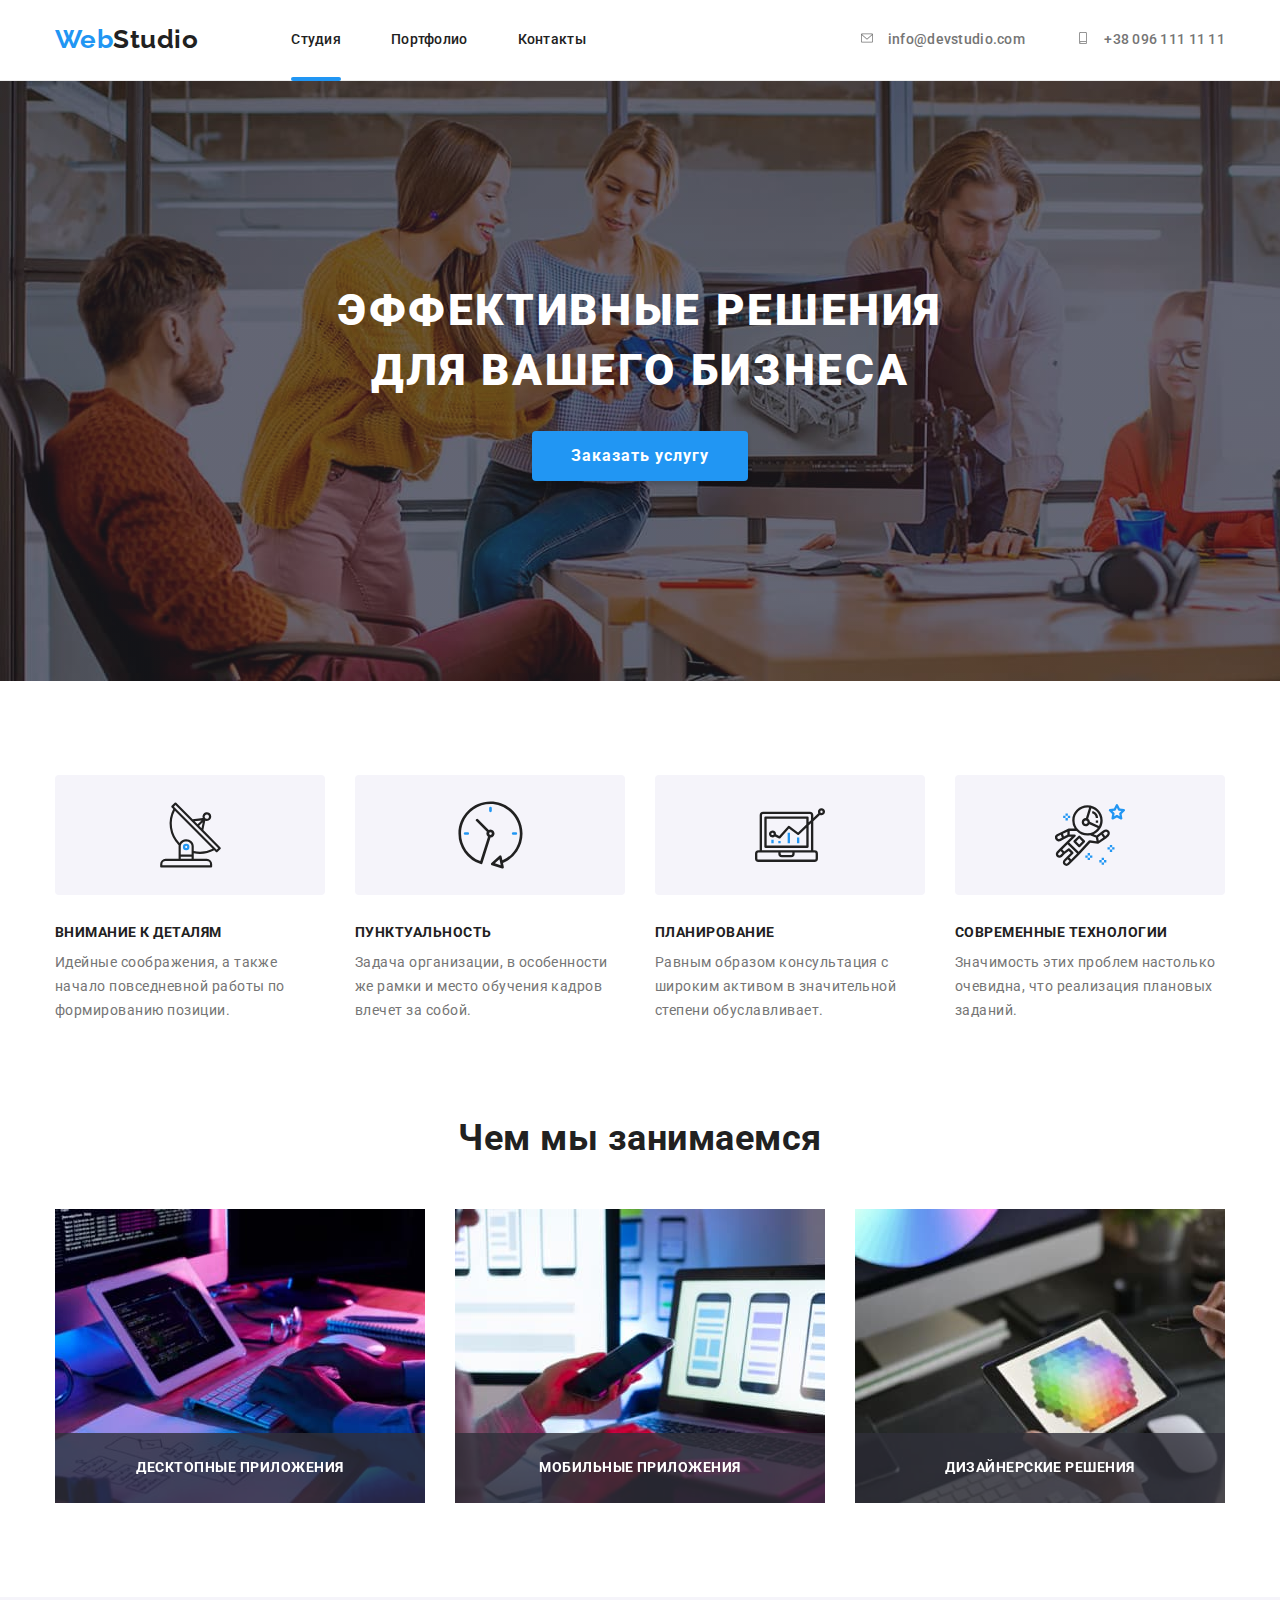
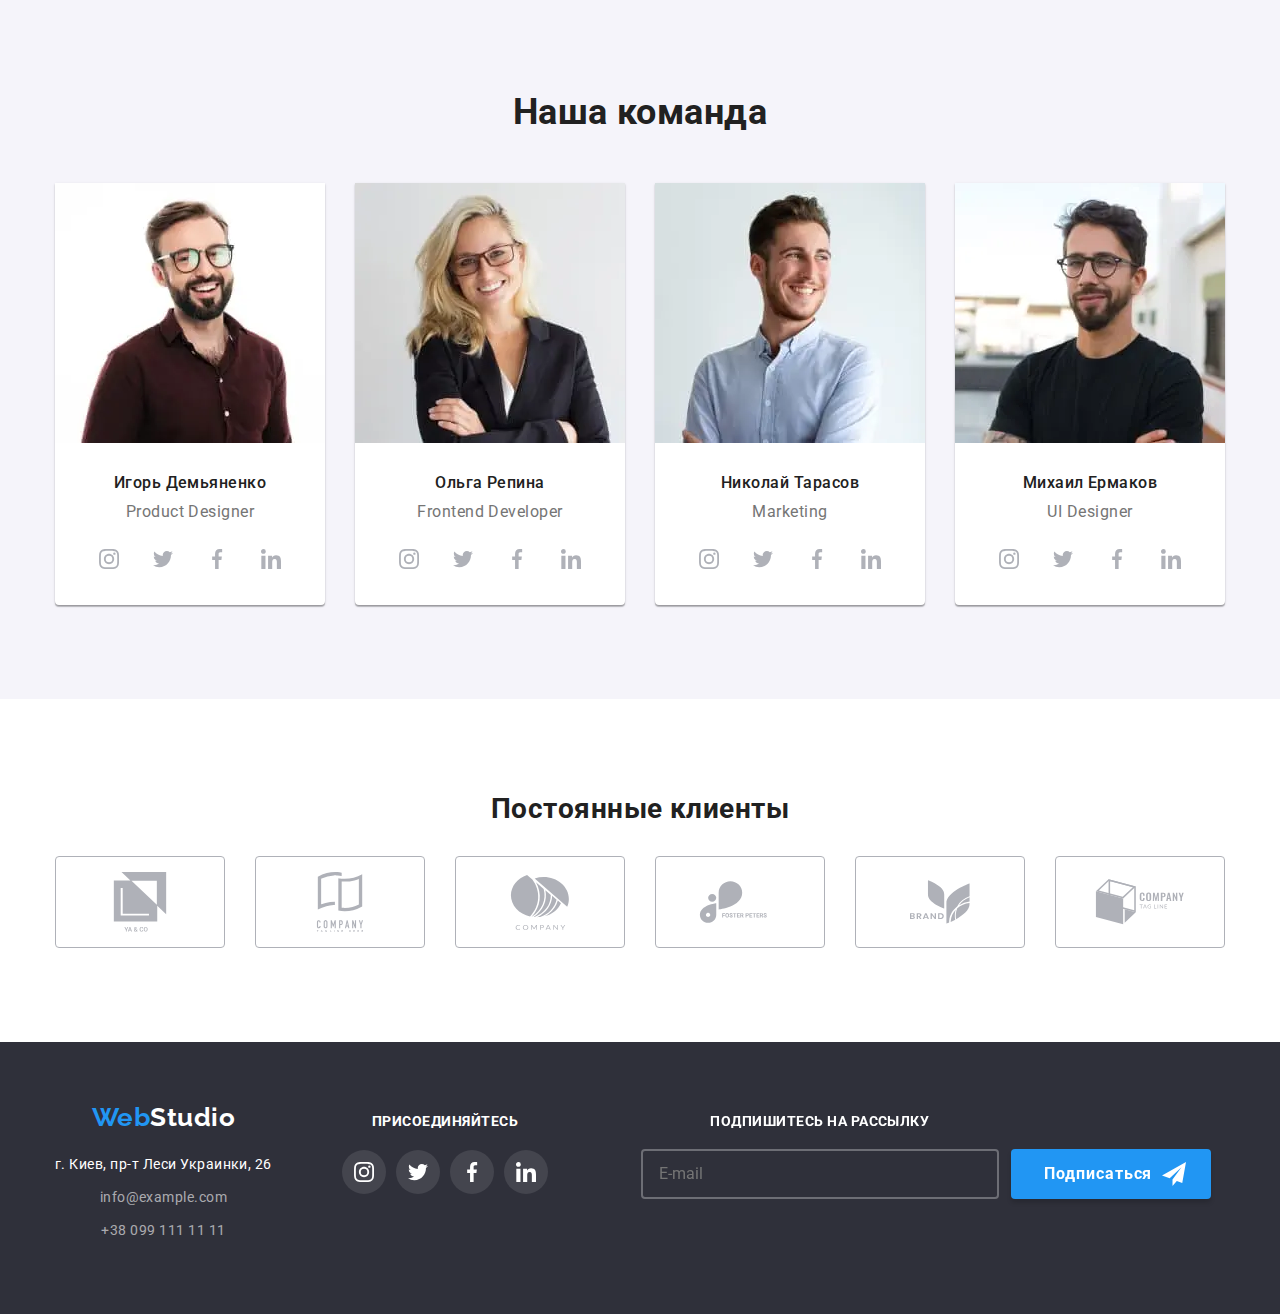
==== commit 81d4a317: "Виконано адаптивку" ====
--- a/index.html
+++ b/index.html
@@ -327,7 +327,7 @@
                 <picture>
                   <source
                     srcset="
-                      images/desktop/services/design-solutions/design-solutions-370.jpeg    1x,
+                      images/desktop/services/design-solutions/design-solutions-370.jpg    1x,
                       images/desktop/services/design-solutions/design-solutions-370@2x.jpg 2x
                     "
                     media="(min-width: 1200px)"
@@ -782,7 +782,7 @@
 
             <li class="clients-list__item">
               <a href="" class="clients-list__link">
-                <svg class="clients-list__icon" width="167" height="95">
+                <svg class="clients-list__icon" width="106" height="60">
                   <use href="./images/icon.svg#icon-client-4"></use>
                 </svg>
               </a>
@@ -798,7 +798,7 @@
 
             <li class="clients-list__item">
               <a href="" class="clients-list__link">
-                <svg class="clients-list__icon" width="167" height="95">
+                <svg class="clients-list__icon" width="106" height="60">
                   <use href="./images/icon.svg#icon-client-6"></use>
                 </svg>
               </a>
@@ -810,7 +810,8 @@
 
     <footer class="footer">
       <div class="container">
-        <address class="adr">
+        <div class="tablet-container">
+          <address class="adr">
           <a href="index.html" class="logo logo--footer link"
             ><span class="logo--blue">Web</span>Studio</a
           >
@@ -872,6 +873,8 @@
             </li>
           </ul>
         </div>
+        </div>
+        
         <div>
           <form class="footer-form">
             <label class="footer-form__label" for="mail"
--- a/css/main.min.css
+++ b/css/main.min.css
@@ -1 +1 @@
-:root{--primary-text-color: #212121;--second-text-color: #757575;--accent-color: #2196f3;--white: #ffffff;--secondary-bgc: #f5f4fa;--third-bgc: #2f303a;--card-set-gap: 30px;--main-font: "Roboto";--secondary-font: "Raleway" }body{font-family:"Roboto",sans-serif;color:var(--primary-text-color);letter-spacing:.03em}h1,h2,h3,h4,h5,h6,p,div{margin:0;padding:0}ul{list-style:none;margin:0;padding:0}img{display:block;max-width:100%}.link{text-decoration:none;color:var(--primary-text-color)}.current{color:var(--accent-color)}.button{cursor:pointer}.section{padding-top:60px;padding-bottom:60px}.container{padding-left:15px;padding-right:15px;margin-left:auto;margin-right:auto}@media screen and (min-width: 480px){.container{width:480px}}@media screen and (min-width: 768px){.container{width:768px}}@media screen and (min-width: 1200px){.container{width:1200px}}.logo{padding-top:24px;padding-bottom:25px;font-family:var(--secondary-font);font-weight:700;font-size:26px;line-height:1.19;font-style:normal;color:var(--primary-text-color)}.logo--blue{color:var(--accent-color)}.logo--footer{display:block;padding:0;margin-bottom:20px;color:var(--white)}.header{border-bottom:1px solid #ececec}.header__container{display:flex;align-items:center;justify-content:space-between}.mobile-menu-open{display:inline-flex;align-items:center;justify-content:center;width:40px;height:40px;margin:0;padding:0;border:none;background-color:rgba(0,0,0,0)}@media screen and (max-width: 767px){.nav-list{display:none}.contact-list{display:none}.header{padding-top:16px;padding-bottom:16px}}@media screen and (min-width: 768px){.mobile-menu-open{display:none}.header__nav{display:flex;align-items:center}.nav-list{display:flex;margin-left:88px}.nav-list__item{position:relative}.nav-list__item:not(:last-child){margin-right:50px}.nav-list__link{display:block;padding-top:32px;padding-bottom:32px;font-weight:500;font-size:14px;line-height:1.14;letter-spacing:.02em;transition:color 250ms cubic-bezier(0.4, 0, 0.2, 1)}.nav-list__link:hover,.nav-list__link:focus{color:var(--accent-color)}.nav-list__link--current::after{position:absolute;display:block;content:"";width:100%;height:4px;border-radius:2px;background-color:var(--accent-color);bottom:-1px}.contact-list__item:not(:last-child){margin-bottom:10px}.contact-list__icon{margin-right:8px;fill:var(--second-text-color);transition:fill 250ms cubic-bezier(0.4, 0, 0.2, 1)}.contact-list__link:hover .contact-list__icon,.contact-list__link:focus .contact-list__icon{fill:var(--accent-color)}.contact-list__link{font-weight:500;font-size:14px;line-height:1.14;letter-spacing:.02em;color:var(--second-text-color);transition:color 250ms cubic-bezier(0.4, 0, 0.2, 1)}.contact-list__link.contact-list__link:hover,.contact-list__link.contact-list__link:focus{color:var(--accent-color)}}@media screen and (min-width: 1200px){.nav-list{margin-left:93px}.contact-list{display:flex;margin-left:auto}.contact-list__item{display:flex;align-items:center}.contact-list__item:not(:last-child){margin-bottom:0;margin-right:50px}.contact-list__icon{margin-right:10px}.contact-list__link{padding-top:32px;padding-bottom:32px}}.mobile-menu{position:fixed;top:0;left:0;z-index:10000;width:100%;height:100%;background-color:#fff;opacity:0;visibility:hidden;pointer-events:none;transition:opacity 250ms linear,visibility 250ms linear}.mobile-menu.is-open{opacity:1;visibility:visible;pointer-events:auto}.mobile-menu__container{position:relative;padding:48px 40px}.mobile-menu__button-close{position:absolute;top:14px;right:15px;width:40px;height:40px;margin:0;padding:0;border:none;background-color:rgba(0,0,0,0)}.mobile-menu__icon-close{fill:#212121;transition:fill 250ms linear}.mobile-menu__icon-close:hover,.mobile-menu__icon-close:focus{fill:#2196f3}.mobile-nav-list{margin-bottom:306px}.mobile-nav-list__item:not(:last-child){margin-bottom:32px}.mobile-nav-list__link{font-weight:500;font-size:40px;line-height:47px;letter-spacing:.02em;color:#212121;transition:color 250ms linear}.mobile-nav-list__link:hover,.mobile-nav-list__link:focus{color:#2196f3}.mobile-nav-list__link--current{color:#2196f3}.mobile-contact-list{margin-bottom:64px}.mobile-contact-list__number{display:block;padding-bottom:32px;font-weight:500;font-size:34px;line-height:40px;letter-spacing:.02em;color:#2196f3}.mobile-contact-list__mail{font-weight:500;font-size:24px;line-height:28px;letter-spacing:.02em;color:#757575}.mobile-social-list{display:flex}.mobile-social-list__item{font-weight:500;font-size:18px;line-height:1.22;letter-spacing:.02em;color:#2196f3}.mobile-social-list__item:not(:last-child){padding-right:10px;border-right:1px solid rgba(33,33,33,.2)}.mobile-social-list__item:not(:first-child){padding-left:10px}.hero{padding-top:200px;height:600px;margin-left:auto;margin-right:auto;text-align:center;background-color:#c4c4c4;background-image:linear-gradient(to right, rgba(47, 48, 58, 0.4), rgba(47, 48, 58, 0.4)),url(../images/hero.jpg)}.hero__title{margin-bottom:30px;font-weight:900;letter-spacing:.06em;text-transform:uppercase;color:var(--white)}.hero__button{font-weight:700;font-size:16px;line-height:1.88;letter-spacing:.06em;box-shadow:0px 4px 4px rgba(0,0,0,.15);border-radius:4px;border-color:rgba(0,0,0,0);color:var(--white);background-color:var(--accent-color);transition:color 250ms cubic-bezier(0.4, 0, 0.2, 1),background-color 250ms cubic-bezier(0.4, 0, 0.2, 1)}.hero__button:hover,.hero__button:focus{color:var(--accent-color);background-color:var(--white)}.feature-list__thumb{display:flex;align-items:center;justify-content:center;max-width:450px;height:120px;background-color:#f5f4fa;border-radius:4px;margin-bottom:30px}.feature-list__title{margin-bottom:10px;font-weight:700;font-size:14px;line-height:1.14;text-transform:uppercase;color:var(--primary-text-color)}.feature-list__text{text-align:left;font-size:14px;line-height:1.71;color:var(--second-text-color)}@media screen and (max-width: 767px){.feature-list{text-align:center}.feature-list__thumb{max-width:450px}.feature-list__item:not(:last-child){margin-bottom:30px}}@media screen and (min-width: 768px){.feature-list{display:flex;flex-wrap:wrap}.feature-list__item{width:354px}.feature-list__thumb{width:354px}}@media screen and (min-width: 1200px){.feature-list__item{width:270px}.feature-list__item:not(:last-child){margin-right:30px}.feature-list__thumb{width:270px}}.services{display:none;text-align:center;padding-bottom:94px}@media screen and (min-width: 1200px){.services{display:block}}.services__title{margin-bottom:50px;font-weight:700;font-size:36px;line-height:1.17;color:var(--primary-text-color)}.services__list{display:flex}.services__item:not(:last-child){margin-right:30px}.services__thumb{position:relative}.services__overlay{position:absolute;padding-top:27px;bottom:0;width:100%;height:70px;background-color:rgba(47,48,58,.8)}.services__text{font-weight:700;font-size:14px;line-height:1.14;text-transform:uppercase;color:var(--white)}.team{background-color:var(--secondary-bgc)}.team .container{text-align:center}.team__title{margin-bottom:30px;font-weight:700;font-size:36px;line-height:1.17;color:var(--primary-text-color)}.team-list__item{box-shadow:0px 1px 3px rgba(0,0,0,.12),0px 1px 1px rgba(0,0,0,.14),0px 2px 1px rgba(0,0,0,.2);border-radius:0px 0px 4px 4px;background-color:#fff}.team-list__item:not(:last-child){margin-bottom:30px}.team-list__card-content{padding-top:30px;padding-bottom:24px}.team-list__title{margin-bottom:10px;font-weight:500;font-size:16px;line-height:1.19;color:var(--primary-text-color)}.team-list__text{font-size:16px;line-height:1.19;color:var(--second-text-color)}.team .social-list{display:flex;justify-content:center;margin-top:16px}.team .social-list__item:not(:last-child){margin-right:10px}.team .social-list__bg{display:flex;width:44px;height:44px;border-radius:50%;align-items:center;justify-content:center;transition:background-color 250ms cubic-bezier(0.4, 0, 0.2, 1)}.team .social-list__bg:hover,.team .social-list__bg:focus{background-color:var(--accent-color)}.team .social-list__icon{fill:#afb1b8;transition:fill 250ms cubic-bezier(0.4, 0, 0.2, 1)}.team .social-list__bg:hover .social-list__icon,.team .social-list__bg:focus .social-list__icon{fill:#fff}.clients__title{margin-bottom:30px;font-weight:700;font-size:36px;line-height:1.17;text-align:center;color:var(--primary-text-color)}.clients-list{display:flex;flex-wrap:wrap;grid-gap:30px}.clients-list__item{width:210px;height:92px}.clients-list__icon{fill:#afb1b8}.clients-list__link{display:flex;width:210px;height:92px;border:1px solid #afb1b8;border-radius:4px;align-items:center;justify-content:center;transition:border 250ms cubic-bezier(0.4, 0, 0.2, 1)}.clients-list__link:hover,.clients-list__link:focus{border:1px solid var(--accent-color)}.clients-list__icon{transition:fill 250ms cubic-bezier(0.4, 0, 0.2, 1)}.clients-list__link:hover .clients-list__icon,.clients-list__link:focus .clients-list__icon{fill:var(--accent-color)}.footer{background-color:var(--third-bgc);padding-top:60px;padding-bottom:60px;text-align:center}.footer-list a{display:inline-block}.footer-list{margin-bottom:60px}.footer-list__item:not(:last-child){margin-bottom:9px}.footer-list__address{font-size:14px;font-style:normal;line-height:1.71;color:var(--white)}.footer-list__contacts{font-size:14px;font-style:normal;line-height:1.71;color:rgba(255,255,255,.6);transition:color 250ms cubic-bezier(0.4, 0, 0.2, 1)}.footer-list__contacts:hover,.footer-list__contacts:focus{color:var(--accent-color)}.footer-social__list{justify-content:center;margin-bottom:60px}.footer-social__item:not(:last-child){margin-right:10px}.footer-social__title{margin-bottom:20px;font-weight:700;font-size:14px;line-height:1.14;text-transform:uppercase;color:#fff}.footer-social__list{display:flex}.footer-social__bg{display:flex;width:44px;height:44px;background-color:rgba(255,255,255,.1);border-radius:50%;align-items:center;justify-content:center;transition:background-color 250ms cubic-bezier(0.4, 0, 0.2, 1)}.footer-social__bg:hover,.footer-social__bg:focus{background-color:var(--accent-color)}.footer-social__icon{fill:var(--white)}.footer-form__label{display:block;margin-bottom:20px;font-weight:700;font-size:14px;line-height:16px;text-transform:uppercase;color:var(--white)}.footer-form__input{margin-bottom:20px;width:100%;height:50px;padding-left:16px;color:var(--white);background-color:rgba(0,0,0,0);border:2px solid rgba(255,255,255,.3);border-radius:4px;box-shadow:drop-shadow(0px 4px 4px rgba(0, 0, 0, 0.15));transition:border-color 250ms cubic-bezier(0.4, 0, 0.2, 1)}.footer-form__input:hover,.footer-form__input:focus{outline:none;border-color:var(--accent-color)}.footer-form .button{margin-left:auto;margin-right:auto;width:200px;height:50px;padding-left:31px;box-shadow:0px 4px 4px rgba(0,0,0,.15);border-radius:4px;border-color:rgba(0,0,0,0);color:var(--white);background-color:var(--accent-color);font-weight:700;font-size:16px;line-height:1.88;display:flex;align-items:center;letter-spacing:.06em}.button__icon-send{margin-left:10px;fill:var(--white)}.button-list{display:flex;flex-wrap:wrap;margin-bottom:50px;justify-content:center}.button-list__item:not(:last-child){margin-right:8px}.button-list__button{padding-top:6px;padding-bottom:6px;padding-left:22px;padding-right:22px;font-weight:500;font-size:16px;line-height:1.62;border-radius:4px;border-color:rgba(0,0,0,0);text-align:center;color:var(--primary-text-color);background-color:var(--secondary-bgc);transition:color 250ms cubic-bezier(0.4, 0, 0.2, 1),background-color 250ms cubic-bezier(0.4, 0, 0.2, 1),box-shadow 250ms cubic-bezier(0.4, 0, 0.2, 1)}.button-list__button:hover,.button-list__button:focus{color:var(--white);background-color:var(--accent-color);box-shadow:0px 3px 1px rgba(0,0,0,.1),0px 1px 2px rgba(0,0,0,.08),0px 2px 2px rgba(0,0,0,.12)}.work-list__item{flex-basis:calc(33.3333333333% - var(--card-set-gap));margin-left:var(--card-set-gap);margin-top:var(--card-set-gap);transition:box-shadow 250ms cubic-bezier(0.4, 0, 0.2, 1)}.work-list__item:hover,.work-list__item:focus{box-shadow:0px 1px 1px rgba(0,0,0,.12),0px 4px 4px rgba(0,0,0,.06),1px 4px 6px rgba(0,0,0,.16)}.card__thumb{overflow:hidden;position:relative}.card-content{padding:20px 24px;border:1px solid #eee}.card-content__title{font-weight:700;font-size:18px;line-height:2;letter-spacing:.06em;color:var(--primary-text-color)}.card-content__text{font-size:16px;line-height:1.88;color:var(--second-text-color)}.card__overlay{position:absolute;padding:63px 24px;width:100%;height:100%;bottom:0%;opacity:0;transform:translateY(100%);transition:background-color 250ms cubic-bezier(0.4, 0, 0.2, 1),opacity 250ms cubic-bezier(0.4, 0, 0.2, 1),transform 250ms cubic-bezier(0.4, 0, 0.2, 1)}.card:hover .card__overlay,.card:focus .card__overlay{background-color:rgba(33,150,243,.9);opacity:1;transform:translateY(0)}.card__overlay-text{font-size:18px;line-height:1.56;color:var(--white)}.backdrop{position:fixed;top:0;left:0;width:100%;height:100%;background-color:rgba(0,0,0,.2);transition:opacity 250ms cubic-bezier(0.4, 0, 0.2, 1)}.backdrop.is-hidden{opacity:0;pointer-events:none}.modal{position:absolute;top:50%;left:50%;transform:translate(-50%, -50%);width:528px;height:581px;padding:40px;text-align:left;box-shadow:0px 1px 3px rgba(0,0,0,.12),0px 1px 1px rgba(0,0,0,.14),0px 2px 1px rgba(0,0,0,.2);border-radius:4px;background-color:var(--white)}.modal__close-btn{position:absolute;top:8px;right:8px;width:30px;height:30px;margin:0;padding:0;border:2px solid rgba(0,0,0,.1);border-radius:50%;background-color:rgba(0,0,0,0);cursor:pointer;transition:fill 250ms cubic-bezier(0.4, 0, 0.2, 1)}.modal__close-btn:hover{fill:var(--accent-color)}.modal__title{margin-bottom:12px;font-weight:700;font-size:20px;line-height:1.15;text-align:center;color:#212121}.form-field{position:relative}.form-field__label{margin-bottom:4px;font-size:12px;line-height:1.17;letter-spacing:.01em;color:#757575}.form-field__input{display:block;padding-left:42px;margin-bottom:10px;width:448px;height:40px;border:1px solid rgba(33,33,33,.2);border-radius:4px;transition:border-color 250ms cubic-bezier(0.4, 0, 0.2, 1)}.form-field__input:hover,.form-field__input:focus{outline:none;border-color:var(--accent-color)}.form-field__icon{fill:var(--primary-text-color);position:absolute;bottom:11px;left:13px;transition:fill 250ms cubic-bezier(0.4, 0, 0.2, 1)}.form-field__input:hover~.form-field__icon,.form-field__input:focus~.form-field__icon{fill:var(--accent-color)}.form-field__textarea{resize:none;margin-bottom:10px;width:448px;height:120px;border:1px solid rgba(33,33,33,.2);border-radius:4px;padding:12px 16px;transition:border-color 250ms cubic-bezier(0.4, 0, 0.2, 1)}.form-field__textarea:hover,.form-field__textarea:focus{outline:none;border-color:var(--accent-color)}.form-field__textarea::placeholder{font-size:14px;line-height:16px;letter-spacing:.01em;color:rgba(117,117,117,.5)}.privacy-label{display:flex;align-items:center;font-size:14px;line-height:1.71;cursor:pointer;color:#757575}.privacy-label__checkbox{-webkit-appearance:none;-moz-appearance:none;appearance:none;position:absolute}.privacy-label__icon{display:inline-block;width:16px;height:15px;margin-left:12px;margin-right:8px;border:2px solid var(--primary-text-color);border-radius:4px}.privacy-label__checkbox:checked+.privacy-label__icon{border:none;background-color:var(--accent-color);background-image:url(../images/check.svg)}.privacy-label__link{margin-left:5px;color:var(--accent-color)}.submit-button{margin-top:30px;margin-left:135px;width:200px;height:50px;background:#188ce8;box-shadow:0px 4px 4px rgba(0,0,0,.15);border-radius:4px;border-color:rgba(0,0,0,0);cursor:pointer;font-weight:700;font-size:16px;line-height:1.87;letter-spacing:.06em;color:#fff}/*# sourceMappingURL=main.min.css.map */+:root{--primary-text-color: #212121;--second-text-color: #757575;--accent-color: #2196f3;--white: #ffffff;--secondary-bgc: #f5f4fa;--third-bgc: #2f303a;--card-set-gap: 30px;--main-font: "Roboto";--secondary-font: "Raleway" }body{font-family:"Roboto",sans-serif;color:var(--primary-text-color);letter-spacing:.03em}h1,h2,h3,h4,h5,h6,p,div{margin:0;padding:0}ul{list-style:none;margin:0;padding:0}img{display:block;max-width:100%}.link{text-decoration:none;color:var(--primary-text-color)}.current{color:var(--accent-color)}.button{cursor:pointer}.section{padding-top:60px;padding-bottom:60px}@media screen and (min-width: 1200px){.section{padding-top:94px;padding-bottom:94px}}.container{padding-left:15px;padding-right:15px;margin-left:auto;margin-right:auto}@media screen and (min-width: 480px){.container{width:480px}}@media screen and (min-width: 768px){.container{width:768px}}@media screen and (min-width: 1200px){.container{width:1200px}}.logo{padding-top:24px;padding-bottom:25px;font-family:var(--secondary-font);font-weight:700;font-size:26px;line-height:1.19;font-style:normal;color:var(--primary-text-color)}.logo--blue{color:var(--accent-color)}.logo--footer{display:block;padding:0;margin-bottom:20px;color:var(--white)}.header{border-bottom:1px solid #ececec}.header__container{display:flex;align-items:center;justify-content:space-between}.mobile-menu-open{display:inline-flex;align-items:center;justify-content:center;width:40px;height:40px;margin:0;padding:0;border:none;background-color:rgba(0,0,0,0)}@media screen and (max-width: 767px){.nav-list{display:none}.contact-list{display:none}.header{padding-top:16px;padding-bottom:16px}}@media screen and (min-width: 768px){.mobile-menu-open{display:none}.header__nav{display:flex;align-items:center}.nav-list{display:flex;margin-left:88px}.nav-list__item{position:relative}.nav-list__item:not(:last-child){margin-right:50px}.nav-list__link{display:block;padding-top:32px;padding-bottom:32px;font-weight:500;font-size:14px;line-height:1.14;letter-spacing:.02em;transition:color 250ms cubic-bezier(0.4, 0, 0.2, 1)}.nav-list__link:hover,.nav-list__link:focus{color:var(--accent-color)}.nav-list__link--current::after{position:absolute;display:block;content:"";width:100%;height:4px;border-radius:2px;background-color:var(--accent-color);bottom:-1px}.contact-list__item:not(:last-child){margin-bottom:10px}.contact-list__icon{margin-right:8px;fill:var(--second-text-color);transition:fill 250ms cubic-bezier(0.4, 0, 0.2, 1)}.contact-list__link:hover .contact-list__icon,.contact-list__link:focus .contact-list__icon{fill:var(--accent-color)}.contact-list__link{font-weight:500;font-size:14px;line-height:1.14;letter-spacing:.02em;color:var(--second-text-color);transition:color 250ms cubic-bezier(0.4, 0, 0.2, 1)}.contact-list__link.contact-list__link:hover,.contact-list__link.contact-list__link:focus{color:var(--accent-color)}}@media screen and (min-width: 1200px){.nav-list{margin-left:93px}.contact-list{display:flex;margin-left:auto}.contact-list__item{display:flex;align-items:center}.contact-list__item:not(:last-child){margin-bottom:0;margin-right:50px}.contact-list__icon{margin-right:10px}.contact-list__link{padding-top:32px;padding-bottom:32px}}.mobile-menu{position:fixed;top:0;left:0;z-index:10000;width:100%;height:100%;background-color:#fff;opacity:0;visibility:hidden;pointer-events:none;transition:opacity 250ms linear,visibility 250ms linear}.mobile-menu.is-open{opacity:1;visibility:visible;pointer-events:auto}.mobile-menu__container{position:relative;padding:48px 40px}.mobile-menu__button-close{position:absolute;top:14px;right:15px;width:40px;height:40px;margin:0;padding:0;border:none;background-color:rgba(0,0,0,0)}.mobile-menu__icon-close{fill:#212121;transition:fill 250ms linear}.mobile-menu__icon-close:hover,.mobile-menu__icon-close:focus{fill:#2196f3}.mobile-nav-list{margin-bottom:302px}.mobile-nav-list__item:not(:last-child){margin-bottom:32px}.mobile-nav-list__link{font-weight:500;font-size:40px;line-height:1.17;letter-spacing:.02em;color:#212121;transition:color 250ms linear}.mobile-nav-list__link:hover,.mobile-nav-list__link:focus{color:#2196f3}.mobile-nav-list__link--current{color:#2196f3}.mobile-contact-list{margin-bottom:64px}.mobile-contact-list__number{display:block;padding-bottom:32px;font-weight:500;font-size:34px;line-height:40px;letter-spacing:.02em;color:#2196f3}.mobile-contact-list__mail{font-weight:500;font-size:24px;line-height:28px;letter-spacing:.02em;color:#757575}.mobile-social-list{display:flex}.mobile-social-list__item{font-weight:500;font-size:18px;line-height:1.22;letter-spacing:.02em;color:#2196f3}.mobile-social-list__item:not(:last-child){padding-right:10px;border-right:1px solid rgba(33,33,33,.2)}.mobile-social-list__item:not(:first-child){padding-left:10px}.hero{margin-left:auto;margin-right:auto;text-align:center;background-color:#c4c4c4}.hero__title{margin-bottom:30px;letter-spacing:.06em;text-transform:uppercase;color:var(--white)}.hero__button{width:200px;height:50px;font-weight:700;font-size:16px;line-height:1.88;letter-spacing:.06em;box-shadow:0px 4px 4px rgba(0,0,0,.15);border-radius:4px;border-color:rgba(0,0,0,0);color:var(--white);background-color:var(--accent-color);transition:color 250ms cubic-bezier(0.4, 0, 0.2, 1),background-color 250ms cubic-bezier(0.4, 0, 0.2, 1)}.hero__button:hover,.hero__button:focus{color:var(--accent-color);background-color:var(--white)}@media screen and (max-width: 767px){.hero{width:480px;height:400px;padding-top:118px;background-image:linear-gradient(to right, rgba(47, 48, 58, 0.4), rgba(47, 48, 58, 0.4)),url(../images/hero-480.jpg)}.hero__title{font-weight:900;font-size:26px;line-height:1.62}}@media screen and (min-width: 768px)and (max-width: 1199px){.hero{width:768px;height:400px;padding-top:118px;background-image:linear-gradient(to right, rgba(47, 48, 58, 0.4), rgba(47, 48, 58, 0.4)),url(../images/hero-768.jpg)}.hero__title{font-weight:900;font-size:26px;line-height:1.62}}@media screen and (min-width: 1200px){.hero{max-width:1600px;height:600px;padding-top:200px;background-image:linear-gradient(to right, rgba(47, 48, 58, 0.4), rgba(47, 48, 58, 0.4)),url(../images/hero-1600.jpg)}.hero__title{font-weight:900;font-size:44px;line-height:1.36}.hero__button{width:216px}}.feature-list__thumb{display:flex;align-items:center;justify-content:center;max-width:450px;height:120px;background-color:#f5f4fa;border-radius:4px;margin-bottom:30px}.feature-list__title{margin-bottom:10px;font-weight:700;font-size:14px;line-height:1.14;text-transform:uppercase;color:var(--primary-text-color)}.feature-list__text{text-align:left;font-size:14px;line-height:1.71;color:var(--second-text-color)}@media screen and (max-width: 767px){.feature-list{text-align:center}.feature-list__thumb{max-width:450px}.feature-list__item:not(:last-child){margin-bottom:30px}}@media screen and (min-width: 768px){.feature-list{display:flex;flex-wrap:wrap}.feature-list__item{width:354px}.feature-list__thumb{width:354px}}@media screen and (min-width: 768px)and (max-width: 1199px){.feature-list{margin:-15px}.feature-list__item{margin:15px}}@media screen and (min-width: 1200px){.feature-list__item{width:270px}.feature-list__item:not(:last-child){margin-right:30px}.feature-list__thumb{width:270px}}.services{display:none;text-align:center;padding-bottom:94px}@media screen and (min-width: 1200px){.services{display:block}}.services__title{margin-bottom:50px;font-weight:700;font-size:36px;line-height:1.17;color:var(--primary-text-color)}.services__list{display:flex}.services__item:not(:last-child){margin-right:30px}.services__thumb{position:relative}.services__overlay{position:absolute;padding-top:27px;bottom:0;width:100%;height:70px;background-color:rgba(47,48,58,.8)}.services__text{font-weight:700;font-size:14px;line-height:1.14;text-transform:uppercase;color:var(--white)}.team{background-color:var(--secondary-bgc)}.team .container{text-align:center}.team__title{margin-bottom:30px;font-weight:700;font-size:36px;line-height:1.17;color:var(--primary-text-color)}.team-list__item{box-shadow:0px 1px 3px rgba(0,0,0,.12),0px 1px 1px rgba(0,0,0,.14),0px 2px 1px rgba(0,0,0,.2);border-radius:0px 0px 4px 4px;background-color:#fff}.team-list__card-content{padding-top:30px;padding-bottom:24px}.team-list__title{margin-bottom:10px;font-weight:500;font-size:16px;line-height:1.19;color:var(--primary-text-color)}.team-list__text{font-size:16px;line-height:1.19;color:var(--second-text-color)}.team .social-list{display:flex;justify-content:center;margin-top:16px}.team .social-list__item:not(:last-child){margin-right:10px}.team .social-list__bg{display:flex;width:44px;height:44px;border-radius:50%;align-items:center;justify-content:center;transition:background-color 250ms cubic-bezier(0.4, 0, 0.2, 1)}.team .social-list__bg:hover,.team .social-list__bg:focus{background-color:var(--accent-color)}.team .social-list__icon{fill:#afb1b8;transition:fill 250ms cubic-bezier(0.4, 0, 0.2, 1)}.team .social-list__bg:hover .social-list__icon,.team .social-list__bg:focus .social-list__icon{fill:#fff}@media screen and (max-width: 767px){.team-list__item:not(:last-child){margin-bottom:30px}}@media screen and (min-width: 768px){.team-list{display:flex;flex-wrap:wrap}}@media screen and (min-width: 768px)and (max-width: 1199px){.team-list{margin:-15px}.team-list__item{margin:15px}}@media screen and (min-width: 1200px){.team__title{margin-bottom:50px}.team-list__item:not(:last-child){margin-right:30px}}.clients__title{margin-bottom:30px;font-weight:700;font-size:28px;line-height:1.17;text-align:center;color:var(--primary-text-color)}.clients-list{display:flex;flex-wrap:wrap}.clients-list__icon{fill:#afb1b8}.clients-list__link{display:flex;height:92px;border:1px solid #afb1b8;border-radius:4px;align-items:center;justify-content:center;transition:border 250ms cubic-bezier(0.4, 0, 0.2, 1)}.clients-list__link:hover,.clients-list__link:focus{border:1px solid var(--accent-color)}@media screen and (max-width: 479px){.clients-list__item{width:50%;padding:16px;height:92px}.clients-list__item:nth-child(-n+4){margin-bottom:30px}}@media screen and (min-width: 480px)and (max-width: 767px){.clients-list{margin:-15px}.clients-list__link{margin:15px;width:210px}}@media screen and (min-width: 768px){.clients-list{display:flex;flex-wrap:wrap;justify-content:center}.clients-list__link{width:210px}}@media screen and (min-width: 768px)and (max-width: 1199px){.clients-list{margin:-15px}.clients-list__item{margin:15px}}@media screen and (min-width: 1200px){.clients__title{font-size:28px}.clients-list{flex-wrap:nowrap}.clients-list__item:not(:last-child){margin-right:30px}.clients-list__link{width:170px}}.clients-list__icon{transition:fill 250ms cubic-bezier(0.4, 0, 0.2, 1)}.clients-list__link:hover .clients-list__icon,.clients-list__link:focus .clients-list__icon{fill:var(--accent-color)}.footer{background-color:var(--third-bgc);padding-top:60px;padding-bottom:60px;text-align:center}.footer-list a{display:inline-block}.footer-list{margin-bottom:60px}.footer-list__item:not(:last-child){margin-bottom:9px}.footer-list__address{font-size:14px;font-style:normal;line-height:1.71;color:var(--white)}.footer-list__contacts{font-size:14px;font-style:normal;line-height:1.71;color:rgba(255,255,255,.6);transition:color 250ms cubic-bezier(0.4, 0, 0.2, 1)}.footer-list__contacts:hover,.footer-list__contacts:focus{color:var(--accent-color)}.footer-social__list{justify-content:center;margin-bottom:60px}.footer-social__item:not(:last-child){margin-right:10px}.footer-social__title{margin-bottom:20px;font-weight:700;font-size:14px;line-height:1.14;text-transform:uppercase;color:#fff}.footer-social__list{display:flex}.footer-social__bg{display:flex;width:44px;height:44px;background-color:rgba(255,255,255,.1);border-radius:50%;align-items:center;justify-content:center;transition:background-color 250ms cubic-bezier(0.4, 0, 0.2, 1)}.footer-social__bg:hover,.footer-social__bg:focus{background-color:var(--accent-color)}.footer-social__icon{fill:var(--white)}.footer-form__label{display:block;margin-bottom:20px;font-weight:700;font-size:14px;line-height:16px;text-transform:uppercase;color:var(--white)}.footer-form__input{margin-bottom:20px;width:100%;height:50px;padding-left:16px;color:var(--white);background-color:rgba(0,0,0,0);border:2px solid rgba(255,255,255,.3);border-radius:4px;box-shadow:drop-shadow(0px 4px 4px rgba(0, 0, 0, 0.15));transition:border-color 250ms cubic-bezier(0.4, 0, 0.2, 1)}.footer-form__input:hover,.footer-form__input:focus{outline:none;border-color:var(--accent-color)}.footer-form .button{margin-left:auto;margin-right:auto;width:200px;height:50px;padding-left:31px;box-shadow:0px 4px 4px rgba(0,0,0,.15);border-radius:4px;border-color:rgba(0,0,0,0);color:var(--white);background-color:var(--accent-color);font-weight:700;font-size:16px;line-height:1.88;display:flex;align-items:center;letter-spacing:.06em}.button__icon-send{margin-left:10px;fill:var(--white)}@media screen and (min-width: 768px)and (max-width: 1199px){.tablet-container{display:flex;justify-content:space-around}.footer-form__input{width:450px}}@media screen and (min-width: 1200px){.footer .container{display:flex;align-items:baseline}.tablet-container{align-items:baseline;display:flex}.footer-list{margin-bottom:0}.footer-social{margin-left:70px;margin-right:93px}.footer-form{position:relative}.footer-form__input{margin-bottom:0;width:358px}.footer-form .button{position:absolute;left:370px;bottom:0}}.button-list{display:flex;flex-wrap:wrap;margin-bottom:50px;justify-content:left}.button-list__item:not(:last-child){margin-right:8px}.button-list__button{padding-top:6px;padding-bottom:6px;padding-left:22px;padding-right:22px;font-weight:500;font-size:16px;line-height:1.62;border-radius:4px;border-color:rgba(0,0,0,0);text-align:center;color:var(--primary-text-color);background-color:var(--secondary-bgc);transition:color 250ms cubic-bezier(0.4, 0, 0.2, 1),background-color 250ms cubic-bezier(0.4, 0, 0.2, 1),box-shadow 250ms cubic-bezier(0.4, 0, 0.2, 1)}.button-list__button:hover,.button-list__button:focus{color:var(--white);background-color:var(--accent-color);box-shadow:0px 3px 1px rgba(0,0,0,.1),0px 1px 2px rgba(0,0,0,.08),0px 2px 2px rgba(0,0,0,.12)}@media screen and (max-width: 767px){.button-list__item:nth-child(-n+3){margin-bottom:15px}}@media screen and (min-width: 768px){.button-list{justify-content:center}}.work-list__item{transition:box-shadow 250ms cubic-bezier(0.4, 0, 0.2, 1)}.work-list__item:hover,.work-list__item:focus{box-shadow:0px 1px 1px rgba(0,0,0,.12),0px 4px 4px rgba(0,0,0,.06),1px 4px 6px rgba(0,0,0,.16)}.card__thumb{overflow:hidden;position:relative}.card-content{padding:20px 24px;border:1px solid #eee}.card-content__title{font-weight:700;font-size:18px;line-height:2;letter-spacing:.06em;color:var(--primary-text-color)}.card-content__text{font-size:16px;line-height:1.88;color:var(--second-text-color)}.card__overlay{position:absolute;padding:63px 24px;width:100%;height:100%;bottom:0%;opacity:0;transform:translateY(100%);transition:background-color 250ms cubic-bezier(0.4, 0, 0.2, 1),opacity 250ms cubic-bezier(0.4, 0, 0.2, 1),transform 250ms cubic-bezier(0.4, 0, 0.2, 1)}.card:hover .card__overlay,.card:focus .card__overlay{background-color:rgba(33,150,243,.9);opacity:1;transform:translateY(0)}.card__overlay-text{font-size:18px;line-height:1.56;color:var(--white)}@media screen and (max-width: 767px){.work-list__item:not(:last-child){margin-bottom:30px}}@media screen and (min-width: 768px){.work-list{display:flex;flex-wrap:wrap;margin:-15px}.work-list__item{margin:15px}}@media screen and (min-width: 768px)and (max-width: 1199px){.card-content{width:354px}.first-one .card-content{padding-bottom:56px}}.backdrop{position:fixed;top:0;left:0;width:100%;height:100%;background-color:rgba(0,0,0,.2);transition:opacity 250ms cubic-bezier(0.4, 0, 0.2, 1)}.backdrop.is-hidden{opacity:0;pointer-events:none}.modal{position:absolute;top:50%;left:50%;transform:translate(-50%, -50%);width:528px;height:581px;padding:40px;text-align:left;box-shadow:0px 1px 3px rgba(0,0,0,.12),0px 1px 1px rgba(0,0,0,.14),0px 2px 1px rgba(0,0,0,.2);border-radius:4px;background-color:var(--white)}.modal__close-btn{position:absolute;top:8px;right:8px;width:30px;height:30px;margin:0;padding:0;border:2px solid rgba(0,0,0,.1);border-radius:50%;background-color:rgba(0,0,0,0);cursor:pointer;transition:fill 250ms cubic-bezier(0.4, 0, 0.2, 1)}.modal__close-btn:hover{fill:var(--accent-color)}.modal__title{margin-bottom:12px;font-weight:700;font-size:20px;line-height:1.15;text-align:center;color:#212121}@media screen and (max-width: 479px){.modal{width:94%;height:90%;margin-top:30px}}@media screen and (min-width: 480px){.modal{width:450px}}@media screen and (min-width: 1200px){.modal{width:528px}}.form-field{position:relative}.form-field__label{margin-bottom:4px;font-size:12px;line-height:1.17;letter-spacing:.01em;color:#757575}.form-field__input{display:block;padding-left:42px;margin-bottom:10px;width:448px;height:40px;border:1px solid rgba(33,33,33,.2);border-radius:4px;transition:border-color 250ms cubic-bezier(0.4, 0, 0.2, 1)}.form-field__input:hover,.form-field__input:focus{outline:none;border-color:var(--accent-color)}.form-field__icon{fill:var(--primary-text-color);position:absolute;bottom:11px;left:13px;transition:fill 250ms cubic-bezier(0.4, 0, 0.2, 1)}.form-field__input:hover~.form-field__icon,.form-field__input:focus~.form-field__icon{fill:var(--accent-color)}.form-field__textarea{resize:none;margin-bottom:10px;width:448px;height:120px;border:1px solid rgba(33,33,33,.2);border-radius:4px;padding:12px 16px;transition:border-color 250ms cubic-bezier(0.4, 0, 0.2, 1)}.form-field__textarea:hover,.form-field__textarea:focus{outline:none;border-color:var(--accent-color)}.form-field__textarea::placeholder{font-size:14px;line-height:16px;letter-spacing:.01em;color:rgba(117,117,117,.5)}.privacy-label{display:flex;align-items:center;font-size:14px;line-height:1.71;cursor:pointer;color:#757575}.privacy-label__checkbox{-webkit-appearance:none;-moz-appearance:none;appearance:none;position:absolute}.privacy-label__icon{display:inline-block;width:16px;height:15px;border:2px solid var(--primary-text-color);border-radius:4px}.privacy-label__checkbox:checked+.privacy-label__icon{border:none;background-color:var(--accent-color);background-image:url(../images/check.svg)}.privacy-label__link{margin-left:5px;color:var(--accent-color)}.submit-button{width:200px;height:50px;background:#188ce8;box-shadow:0px 4px 4px rgba(0,0,0,.15);border-radius:4px;border-color:rgba(0,0,0,0);cursor:pointer;font-weight:700;font-size:16px;line-height:1.87;letter-spacing:.06em;color:#fff}@media screen and (max-width: 479px){.form-field__input{width:100%}.form-field__textarea{width:100%}.privacy-label{font-size:12px;line-height:14px;letter-spacing:.03em}.privacy-label__icon{margin-left:0}.submit-button{margin-top:20px;margin-left:20%}}@media screen and (min-width: 480px){.form-field__input{width:100%}.form-field__textarea{width:100%}.privacy-label{font-size:12px;line-height:1.16;letter-spacing:.03em}.submit-button{margin-top:30px;margin-left:85px}}@media screen and (min-width: 1200px){.privacy-label{font-size:14px;line-height:1.71}.privacy-label__icon{margin-left:12px;margin-right:8px}.submit-button{margin-left:124px}}/*# sourceMappingURL=main.min.css.map */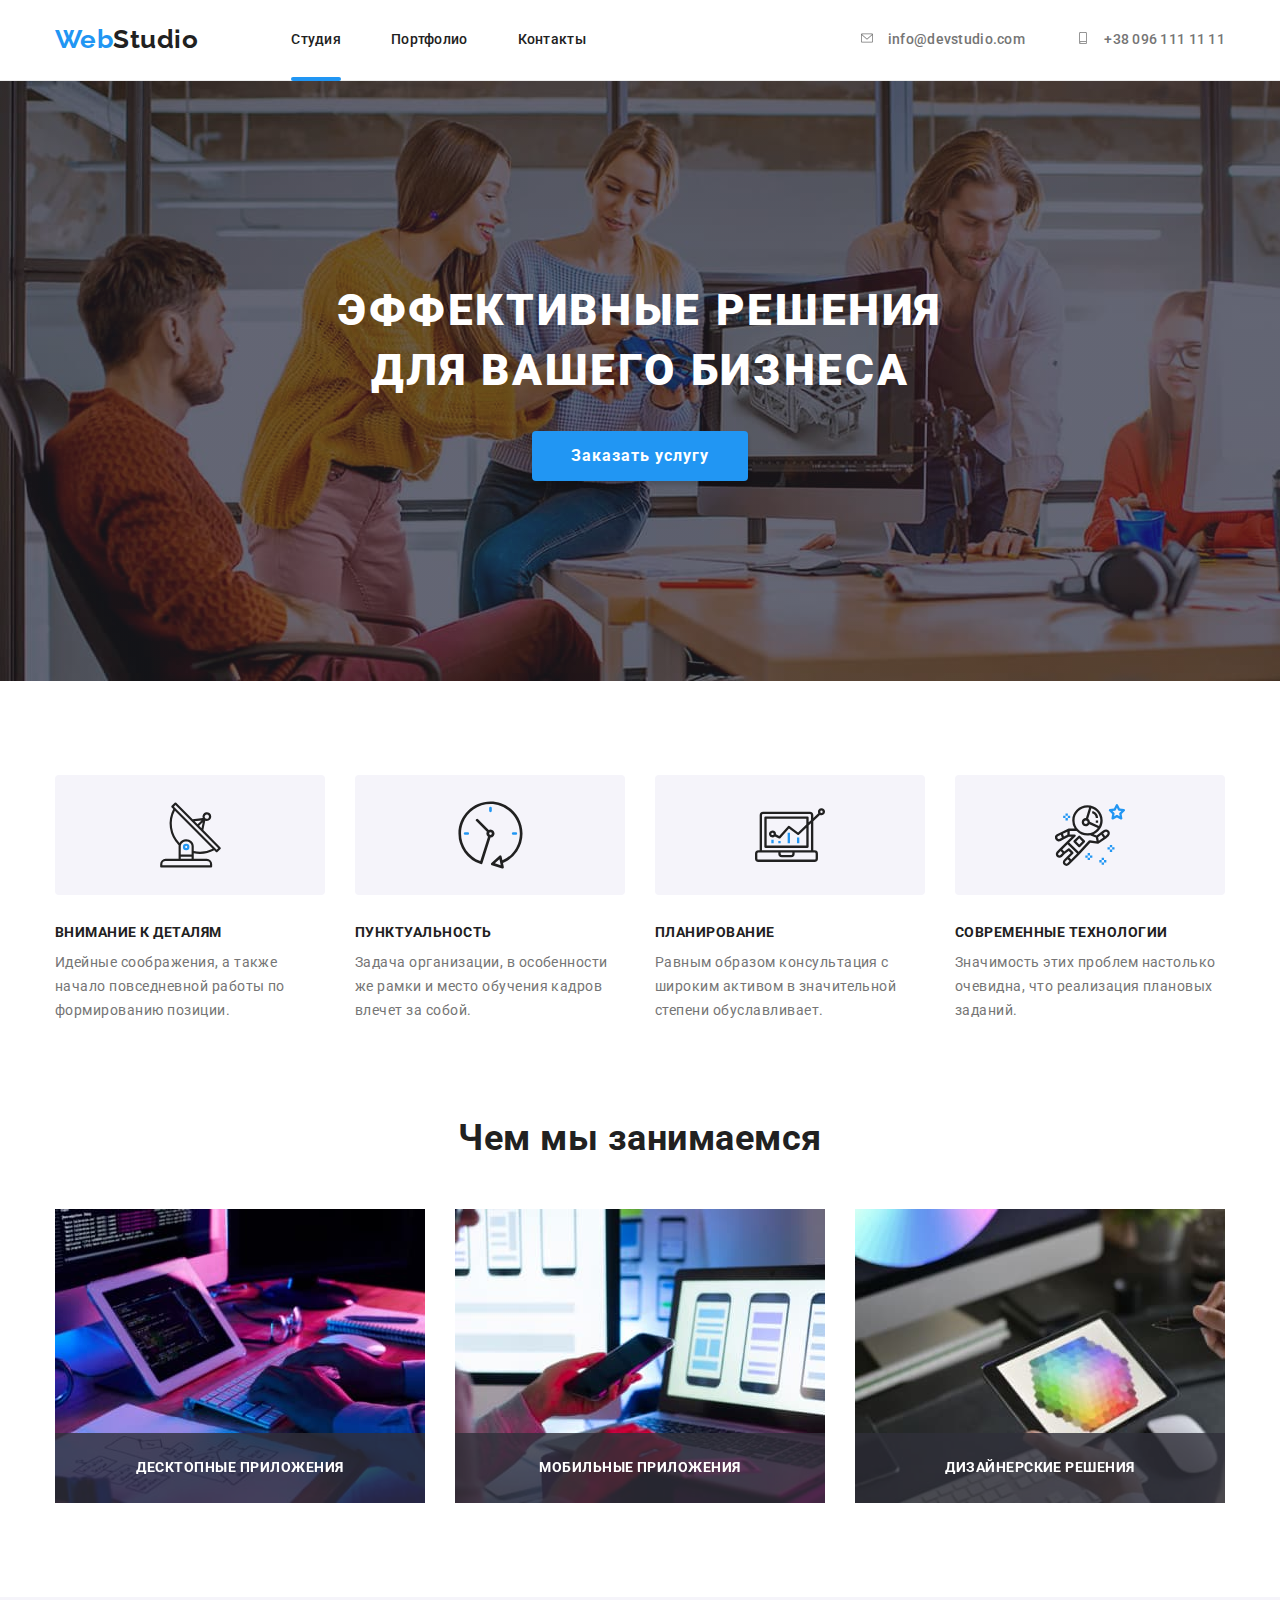
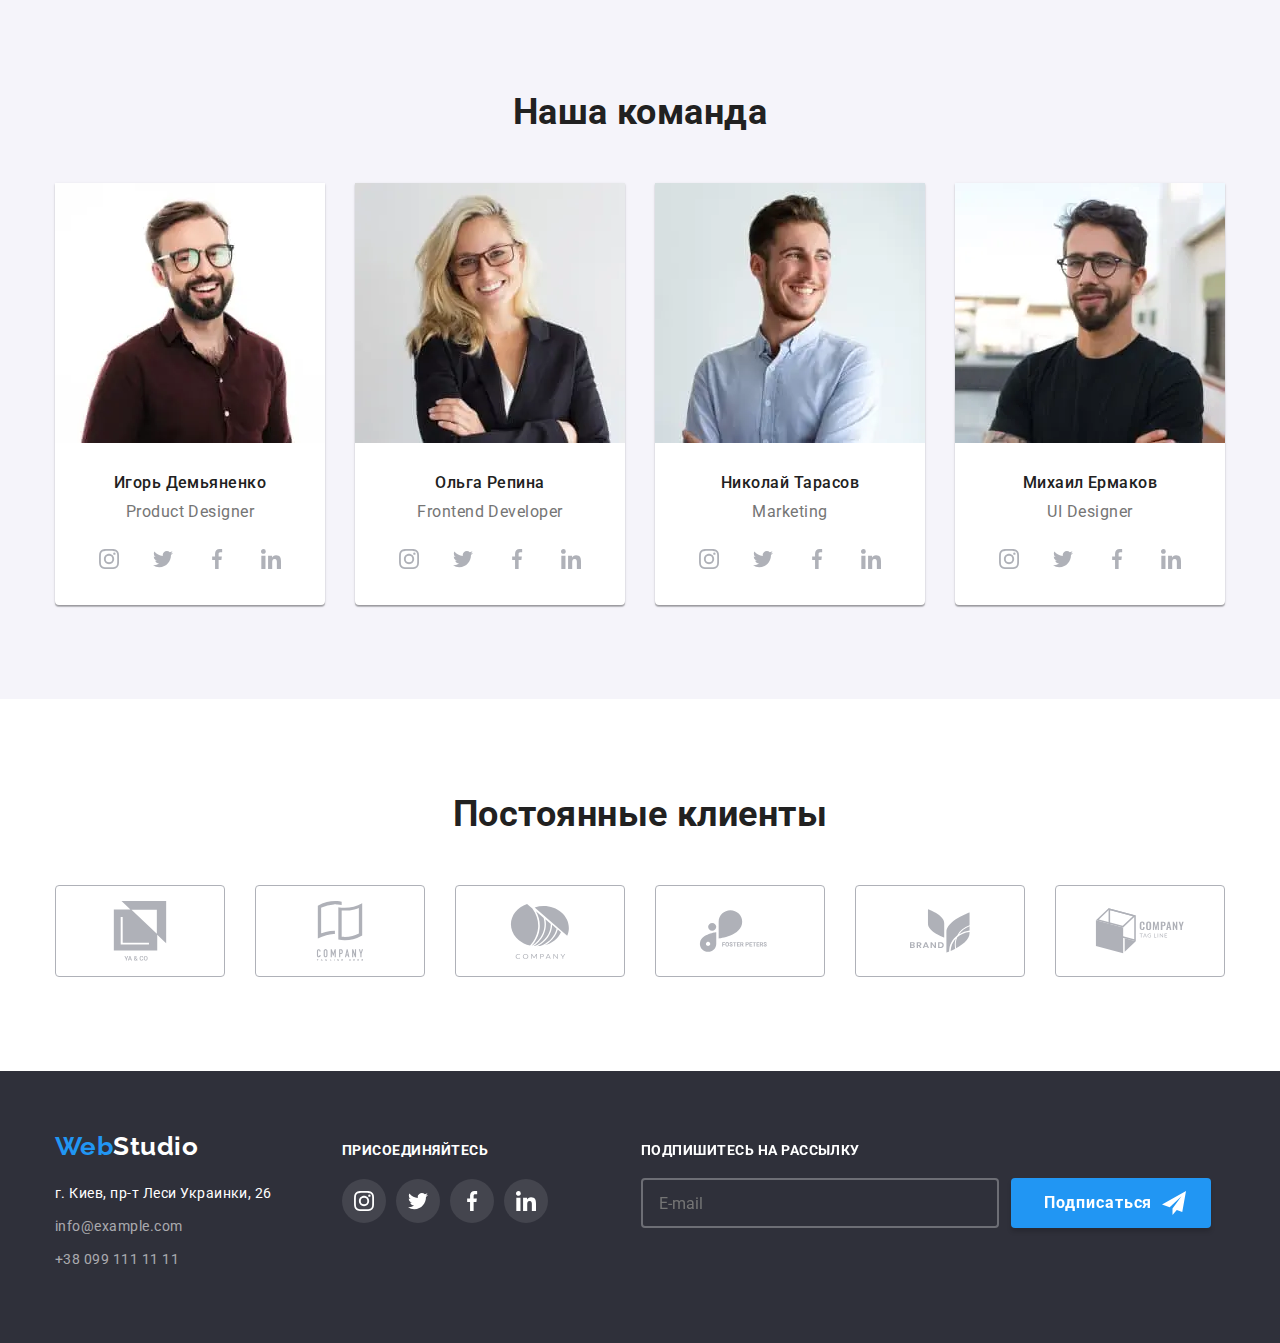
==== commit 26f4edf2: "Виправлено помилки" ====
--- a/index.html
+++ b/index.html
@@ -83,16 +83,16 @@
               <a
                 class="mobile-nav-list__link mobile-nav-list__link--current link"
                 href="index.html"
-                >Студія</a
+                >Студия</a
               >
             </li>
             <li class="mobile-nav-list__item">
               <a class="mobile-nav-list__link link" href="portfolio.html"
-                >Портфоліо</a
+                >Портфолио</a
               >
             </li>
             <li class="mobile-nav-list__item">
-              <a class="mobile-nav-list__link link" href="">Контакти</a>
+              <a class="mobile-nav-list__link link" href="">Контакты</a>
             </li>
           </ul>
           <ul class="mobile-contact-list list">
@@ -111,6 +111,7 @@
               >
             </li>
           </ul>
+
           <ul class="mobile-social-list list">
             <li class="mobile-social-list__item">Instagram</li>
             <li class="mobile-social-list__item">Twitter</li>
@@ -812,69 +813,69 @@
       <div class="container">
         <div class="tablet-container">
           <address class="adr">
-          <a href="index.html" class="logo logo--footer link"
-            ><span class="logo--blue">Web</span>Studio</a
-          >
-          <ul class="footer-list">
-            <li class="footer-list__item">
-              <a
-                href="https://goo.gl/maps/AY5JssXBydzWgsubA"
-                class="footer-list__address link"
-                >г. Киев, пр-т Леси Украинки, 26</a
-              >
-            </li>
-            <li class="footer-list__item">
-              <a
-                href="mailto:info@example.com"
-                class="footer-list__contacts link"
-                >info@example.com</a
-              >
-            </li>
-            <li class="footer-list__item">
-              <a href="tel:+380991111111" class="footer-list__contacts link"
-                >+38 099 111 11 11</a
-              >
-            </li>
-          </ul>
-        </address>
-        <div class="footer-social">
-          <h2 class="footer-social__title">присоединяйтесь</h2>
-          <ul class="footer-social__list">
-            <li class="footer-social__item">
-              <a href="" class="footer-social__bg">
-                <svg class="footer-social__icon" width="20" height="20">
-                  <use href="./images/icon.svg#icon-instagram"></use>
-                </svg>
-              </a>
-            </li>
-
-            <li class="footer-social__item">
-              <a href="" class="footer-social__bg">
-                <svg class="footer-social__icon" width="20" height="20">
-                  <use href="./images/icon.svg#icon-twitter"></use>
-                </svg>
-              </a>
-            </li>
-
-            <li class="footer-social__item">
-              <a href="" class="footer-social__bg">
-                <svg class="footer-social__icon" width="20" height="20">
-                  <use href="./images/icon.svg#icon-facebook"></use>
-                </svg>
-              </a>
-            </li>
-
-            <li class="footer-social__item">
-              <a href="" class="footer-social__bg">
-                <svg class="footer-social__icon" width="20" height="20">
-                  <use href="./images/icon.svg#icon-linkedin"></use>
-                </svg>
-              </a>
-            </li>
-          </ul>
+            <a href="index.html" class="logo logo--footer link"
+              ><span class="logo--blue">Web</span>Studio</a
+            >
+            <ul class="footer-list">
+              <li class="footer-list__item">
+                <a
+                  href="https://goo.gl/maps/AY5JssXBydzWgsubA"
+                  class="footer-list__address link"
+                  >г. Киев, пр-т Леси Украинки, 26</a
+                >
+              </li>
+              <li class="footer-list__item">
+                <a
+                  href="mailto:info@example.com"
+                  class="footer-list__contacts link"
+                  >info@example.com</a
+                >
+              </li>
+              <li class="footer-list__item">
+                <a href="tel:+380991111111" class="footer-list__contacts link"
+                  >+38 099 111 11 11</a
+                >
+              </li>
+            </ul>
+          </address>
+          <div class="footer-social">
+            <h2 class="footer-social__title">присоединяйтесь</h2>
+            <ul class="footer-social__list">
+              <li class="footer-social__item">
+                <a href="" class="footer-social__bg">
+                  <svg class="footer-social__icon" width="20" height="20">
+                    <use href="./images/icon.svg#icon-instagram"></use>
+                  </svg>
+                </a>
+              </li>
+
+              <li class="footer-social__item">
+                <a href="" class="footer-social__bg">
+                  <svg class="footer-social__icon" width="20" height="20">
+                    <use href="./images/icon.svg#icon-twitter"></use>
+                  </svg>
+                </a>
+              </li>
+
+              <li class="footer-social__item">
+                <a href="" class="footer-social__bg">
+                  <svg class="footer-social__icon" width="20" height="20">
+                    <use href="./images/icon.svg#icon-facebook"></use>
+                  </svg>
+                </a>
+              </li>
+
+              <li class="footer-social__item">
+                <a href="" class="footer-social__bg">
+                  <svg class="footer-social__icon" width="20" height="20">
+                    <use href="./images/icon.svg#icon-linkedin"></use>
+                  </svg>
+                </a>
+              </li>
+            </ul>
+          </div>
         </div>
-        </div>
-        
+
         <div>
           <form class="footer-form">
             <label class="footer-form__label" for="mail"
--- a/css/main.min.css
+++ b/css/main.min.css
@@ -1 +1 @@
-:root{--primary-text-color: #212121;--second-text-color: #757575;--accent-color: #2196f3;--white: #ffffff;--secondary-bgc: #f5f4fa;--third-bgc: #2f303a;--card-set-gap: 30px;--main-font: "Roboto";--secondary-font: "Raleway" }body{font-family:"Roboto",sans-serif;color:var(--primary-text-color);letter-spacing:.03em}h1,h2,h3,h4,h5,h6,p,div{margin:0;padding:0}ul{list-style:none;margin:0;padding:0}img{display:block;max-width:100%}.link{text-decoration:none;color:var(--primary-text-color)}.current{color:var(--accent-color)}.button{cursor:pointer}.section{padding-top:60px;padding-bottom:60px}@media screen and (min-width: 1200px){.section{padding-top:94px;padding-bottom:94px}}.container{padding-left:15px;padding-right:15px;margin-left:auto;margin-right:auto}@media screen and (min-width: 480px){.container{width:480px}}@media screen and (min-width: 768px){.container{width:768px}}@media screen and (min-width: 1200px){.container{width:1200px}}.logo{padding-top:24px;padding-bottom:25px;font-family:var(--secondary-font);font-weight:700;font-size:26px;line-height:1.19;font-style:normal;color:var(--primary-text-color)}.logo--blue{color:var(--accent-color)}.logo--footer{display:block;padding:0;margin-bottom:20px;color:var(--white)}.header{border-bottom:1px solid #ececec}.header__container{display:flex;align-items:center;justify-content:space-between}.mobile-menu-open{display:inline-flex;align-items:center;justify-content:center;width:40px;height:40px;margin:0;padding:0;border:none;background-color:rgba(0,0,0,0)}@media screen and (max-width: 767px){.nav-list{display:none}.contact-list{display:none}.header{padding-top:16px;padding-bottom:16px}}@media screen and (min-width: 768px){.mobile-menu-open{display:none}.header__nav{display:flex;align-items:center}.nav-list{display:flex;margin-left:88px}.nav-list__item{position:relative}.nav-list__item:not(:last-child){margin-right:50px}.nav-list__link{display:block;padding-top:32px;padding-bottom:32px;font-weight:500;font-size:14px;line-height:1.14;letter-spacing:.02em;transition:color 250ms cubic-bezier(0.4, 0, 0.2, 1)}.nav-list__link:hover,.nav-list__link:focus{color:var(--accent-color)}.nav-list__link--current::after{position:absolute;display:block;content:"";width:100%;height:4px;border-radius:2px;background-color:var(--accent-color);bottom:-1px}.contact-list__item:not(:last-child){margin-bottom:10px}.contact-list__icon{margin-right:8px;fill:var(--second-text-color);transition:fill 250ms cubic-bezier(0.4, 0, 0.2, 1)}.contact-list__link:hover .contact-list__icon,.contact-list__link:focus .contact-list__icon{fill:var(--accent-color)}.contact-list__link{font-weight:500;font-size:14px;line-height:1.14;letter-spacing:.02em;color:var(--second-text-color);transition:color 250ms cubic-bezier(0.4, 0, 0.2, 1)}.contact-list__link.contact-list__link:hover,.contact-list__link.contact-list__link:focus{color:var(--accent-color)}}@media screen and (min-width: 1200px){.nav-list{margin-left:93px}.contact-list{display:flex;margin-left:auto}.contact-list__item{display:flex;align-items:center}.contact-list__item:not(:last-child){margin-bottom:0;margin-right:50px}.contact-list__icon{margin-right:10px}.contact-list__link{padding-top:32px;padding-bottom:32px}}.mobile-menu{position:fixed;top:0;left:0;z-index:10000;width:100%;height:100%;background-color:#fff;opacity:0;visibility:hidden;pointer-events:none;transition:opacity 250ms linear,visibility 250ms linear}.mobile-menu.is-open{opacity:1;visibility:visible;pointer-events:auto}.mobile-menu__container{position:relative;padding:48px 40px}.mobile-menu__button-close{position:absolute;top:14px;right:15px;width:40px;height:40px;margin:0;padding:0;border:none;background-color:rgba(0,0,0,0)}.mobile-menu__icon-close{fill:#212121;transition:fill 250ms linear}.mobile-menu__icon-close:hover,.mobile-menu__icon-close:focus{fill:#2196f3}.mobile-nav-list{margin-bottom:302px}.mobile-nav-list__item:not(:last-child){margin-bottom:32px}.mobile-nav-list__link{font-weight:500;font-size:40px;line-height:1.17;letter-spacing:.02em;color:#212121;transition:color 250ms linear}.mobile-nav-list__link:hover,.mobile-nav-list__link:focus{color:#2196f3}.mobile-nav-list__link--current{color:#2196f3}.mobile-contact-list{margin-bottom:64px}.mobile-contact-list__number{display:block;padding-bottom:32px;font-weight:500;font-size:34px;line-height:40px;letter-spacing:.02em;color:#2196f3}.mobile-contact-list__mail{font-weight:500;font-size:24px;line-height:28px;letter-spacing:.02em;color:#757575}.mobile-social-list{display:flex}.mobile-social-list__item{font-weight:500;font-size:18px;line-height:1.22;letter-spacing:.02em;color:#2196f3}.mobile-social-list__item:not(:last-child){padding-right:10px;border-right:1px solid rgba(33,33,33,.2)}.mobile-social-list__item:not(:first-child){padding-left:10px}.hero{margin-left:auto;margin-right:auto;text-align:center;background-color:#c4c4c4}.hero__title{margin-bottom:30px;letter-spacing:.06em;text-transform:uppercase;color:var(--white)}.hero__button{width:200px;height:50px;font-weight:700;font-size:16px;line-height:1.88;letter-spacing:.06em;box-shadow:0px 4px 4px rgba(0,0,0,.15);border-radius:4px;border-color:rgba(0,0,0,0);color:var(--white);background-color:var(--accent-color);transition:color 250ms cubic-bezier(0.4, 0, 0.2, 1),background-color 250ms cubic-bezier(0.4, 0, 0.2, 1)}.hero__button:hover,.hero__button:focus{color:var(--accent-color);background-color:var(--white)}@media screen and (max-width: 767px){.hero{width:480px;height:400px;padding-top:118px;background-image:linear-gradient(to right, rgba(47, 48, 58, 0.4), rgba(47, 48, 58, 0.4)),url(../images/hero-480.jpg)}.hero__title{font-weight:900;font-size:26px;line-height:1.62}}@media screen and (min-width: 768px)and (max-width: 1199px){.hero{width:768px;height:400px;padding-top:118px;background-image:linear-gradient(to right, rgba(47, 48, 58, 0.4), rgba(47, 48, 58, 0.4)),url(../images/hero-768.jpg)}.hero__title{font-weight:900;font-size:26px;line-height:1.62}}@media screen and (min-width: 1200px){.hero{max-width:1600px;height:600px;padding-top:200px;background-image:linear-gradient(to right, rgba(47, 48, 58, 0.4), rgba(47, 48, 58, 0.4)),url(../images/hero-1600.jpg)}.hero__title{font-weight:900;font-size:44px;line-height:1.36}.hero__button{width:216px}}.feature-list__thumb{display:flex;align-items:center;justify-content:center;max-width:450px;height:120px;background-color:#f5f4fa;border-radius:4px;margin-bottom:30px}.feature-list__title{margin-bottom:10px;font-weight:700;font-size:14px;line-height:1.14;text-transform:uppercase;color:var(--primary-text-color)}.feature-list__text{text-align:left;font-size:14px;line-height:1.71;color:var(--second-text-color)}@media screen and (max-width: 767px){.feature-list{text-align:center}.feature-list__thumb{max-width:450px}.feature-list__item:not(:last-child){margin-bottom:30px}}@media screen and (min-width: 768px){.feature-list{display:flex;flex-wrap:wrap}.feature-list__item{width:354px}.feature-list__thumb{width:354px}}@media screen and (min-width: 768px)and (max-width: 1199px){.feature-list{margin:-15px}.feature-list__item{margin:15px}}@media screen and (min-width: 1200px){.feature-list__item{width:270px}.feature-list__item:not(:last-child){margin-right:30px}.feature-list__thumb{width:270px}}.services{display:none;text-align:center;padding-bottom:94px}@media screen and (min-width: 1200px){.services{display:block}}.services__title{margin-bottom:50px;font-weight:700;font-size:36px;line-height:1.17;color:var(--primary-text-color)}.services__list{display:flex}.services__item:not(:last-child){margin-right:30px}.services__thumb{position:relative}.services__overlay{position:absolute;padding-top:27px;bottom:0;width:100%;height:70px;background-color:rgba(47,48,58,.8)}.services__text{font-weight:700;font-size:14px;line-height:1.14;text-transform:uppercase;color:var(--white)}.team{background-color:var(--secondary-bgc)}.team .container{text-align:center}.team__title{margin-bottom:30px;font-weight:700;font-size:36px;line-height:1.17;color:var(--primary-text-color)}.team-list__item{box-shadow:0px 1px 3px rgba(0,0,0,.12),0px 1px 1px rgba(0,0,0,.14),0px 2px 1px rgba(0,0,0,.2);border-radius:0px 0px 4px 4px;background-color:#fff}.team-list__card-content{padding-top:30px;padding-bottom:24px}.team-list__title{margin-bottom:10px;font-weight:500;font-size:16px;line-height:1.19;color:var(--primary-text-color)}.team-list__text{font-size:16px;line-height:1.19;color:var(--second-text-color)}.team .social-list{display:flex;justify-content:center;margin-top:16px}.team .social-list__item:not(:last-child){margin-right:10px}.team .social-list__bg{display:flex;width:44px;height:44px;border-radius:50%;align-items:center;justify-content:center;transition:background-color 250ms cubic-bezier(0.4, 0, 0.2, 1)}.team .social-list__bg:hover,.team .social-list__bg:focus{background-color:var(--accent-color)}.team .social-list__icon{fill:#afb1b8;transition:fill 250ms cubic-bezier(0.4, 0, 0.2, 1)}.team .social-list__bg:hover .social-list__icon,.team .social-list__bg:focus .social-list__icon{fill:#fff}@media screen and (max-width: 767px){.team-list__item:not(:last-child){margin-bottom:30px}}@media screen and (min-width: 768px){.team-list{display:flex;flex-wrap:wrap}}@media screen and (min-width: 768px)and (max-width: 1199px){.team-list{margin:-15px}.team-list__item{margin:15px}}@media screen and (min-width: 1200px){.team__title{margin-bottom:50px}.team-list__item:not(:last-child){margin-right:30px}}.clients__title{margin-bottom:30px;font-weight:700;font-size:28px;line-height:1.17;text-align:center;color:var(--primary-text-color)}.clients-list{display:flex;flex-wrap:wrap}.clients-list__icon{fill:#afb1b8}.clients-list__link{display:flex;height:92px;border:1px solid #afb1b8;border-radius:4px;align-items:center;justify-content:center;transition:border 250ms cubic-bezier(0.4, 0, 0.2, 1)}.clients-list__link:hover,.clients-list__link:focus{border:1px solid var(--accent-color)}@media screen and (max-width: 479px){.clients-list__item{width:50%;padding:16px;height:92px}.clients-list__item:nth-child(-n+4){margin-bottom:30px}}@media screen and (min-width: 480px)and (max-width: 767px){.clients-list{margin:-15px}.clients-list__link{margin:15px;width:210px}}@media screen and (min-width: 768px){.clients-list{display:flex;flex-wrap:wrap;justify-content:center}.clients-list__link{width:210px}}@media screen and (min-width: 768px)and (max-width: 1199px){.clients-list{margin:-15px}.clients-list__item{margin:15px}}@media screen and (min-width: 1200px){.clients__title{font-size:28px}.clients-list{flex-wrap:nowrap}.clients-list__item:not(:last-child){margin-right:30px}.clients-list__link{width:170px}}.clients-list__icon{transition:fill 250ms cubic-bezier(0.4, 0, 0.2, 1)}.clients-list__link:hover .clients-list__icon,.clients-list__link:focus .clients-list__icon{fill:var(--accent-color)}.footer{background-color:var(--third-bgc);padding-top:60px;padding-bottom:60px;text-align:center}.footer-list a{display:inline-block}.footer-list{margin-bottom:60px}.footer-list__item:not(:last-child){margin-bottom:9px}.footer-list__address{font-size:14px;font-style:normal;line-height:1.71;color:var(--white)}.footer-list__contacts{font-size:14px;font-style:normal;line-height:1.71;color:rgba(255,255,255,.6);transition:color 250ms cubic-bezier(0.4, 0, 0.2, 1)}.footer-list__contacts:hover,.footer-list__contacts:focus{color:var(--accent-color)}.footer-social__list{justify-content:center;margin-bottom:60px}.footer-social__item:not(:last-child){margin-right:10px}.footer-social__title{margin-bottom:20px;font-weight:700;font-size:14px;line-height:1.14;text-transform:uppercase;color:#fff}.footer-social__list{display:flex}.footer-social__bg{display:flex;width:44px;height:44px;background-color:rgba(255,255,255,.1);border-radius:50%;align-items:center;justify-content:center;transition:background-color 250ms cubic-bezier(0.4, 0, 0.2, 1)}.footer-social__bg:hover,.footer-social__bg:focus{background-color:var(--accent-color)}.footer-social__icon{fill:var(--white)}.footer-form__label{display:block;margin-bottom:20px;font-weight:700;font-size:14px;line-height:16px;text-transform:uppercase;color:var(--white)}.footer-form__input{margin-bottom:20px;width:100%;height:50px;padding-left:16px;color:var(--white);background-color:rgba(0,0,0,0);border:2px solid rgba(255,255,255,.3);border-radius:4px;box-shadow:drop-shadow(0px 4px 4px rgba(0, 0, 0, 0.15));transition:border-color 250ms cubic-bezier(0.4, 0, 0.2, 1)}.footer-form__input:hover,.footer-form__input:focus{outline:none;border-color:var(--accent-color)}.footer-form .button{margin-left:auto;margin-right:auto;width:200px;height:50px;padding-left:31px;box-shadow:0px 4px 4px rgba(0,0,0,.15);border-radius:4px;border-color:rgba(0,0,0,0);color:var(--white);background-color:var(--accent-color);font-weight:700;font-size:16px;line-height:1.88;display:flex;align-items:center;letter-spacing:.06em}.button__icon-send{margin-left:10px;fill:var(--white)}@media screen and (min-width: 768px)and (max-width: 1199px){.tablet-container{display:flex;justify-content:space-around}.footer-form__input{width:450px}}@media screen and (min-width: 1200px){.footer .container{display:flex;align-items:baseline}.tablet-container{align-items:baseline;display:flex}.footer-list{margin-bottom:0}.footer-social{margin-left:70px;margin-right:93px}.footer-form{position:relative}.footer-form__input{margin-bottom:0;width:358px}.footer-form .button{position:absolute;left:370px;bottom:0}}.button-list{display:flex;flex-wrap:wrap;margin-bottom:50px;justify-content:left}.button-list__item:not(:last-child){margin-right:8px}.button-list__button{padding-top:6px;padding-bottom:6px;padding-left:22px;padding-right:22px;font-weight:500;font-size:16px;line-height:1.62;border-radius:4px;border-color:rgba(0,0,0,0);text-align:center;color:var(--primary-text-color);background-color:var(--secondary-bgc);transition:color 250ms cubic-bezier(0.4, 0, 0.2, 1),background-color 250ms cubic-bezier(0.4, 0, 0.2, 1),box-shadow 250ms cubic-bezier(0.4, 0, 0.2, 1)}.button-list__button:hover,.button-list__button:focus{color:var(--white);background-color:var(--accent-color);box-shadow:0px 3px 1px rgba(0,0,0,.1),0px 1px 2px rgba(0,0,0,.08),0px 2px 2px rgba(0,0,0,.12)}@media screen and (max-width: 767px){.button-list__item:nth-child(-n+3){margin-bottom:15px}}@media screen and (min-width: 768px){.button-list{justify-content:center}}.work-list__item{transition:box-shadow 250ms cubic-bezier(0.4, 0, 0.2, 1)}.work-list__item:hover,.work-list__item:focus{box-shadow:0px 1px 1px rgba(0,0,0,.12),0px 4px 4px rgba(0,0,0,.06),1px 4px 6px rgba(0,0,0,.16)}.card__thumb{overflow:hidden;position:relative}.card-content{padding:20px 24px;border:1px solid #eee}.card-content__title{font-weight:700;font-size:18px;line-height:2;letter-spacing:.06em;color:var(--primary-text-color)}.card-content__text{font-size:16px;line-height:1.88;color:var(--second-text-color)}.card__overlay{position:absolute;padding:63px 24px;width:100%;height:100%;bottom:0%;opacity:0;transform:translateY(100%);transition:background-color 250ms cubic-bezier(0.4, 0, 0.2, 1),opacity 250ms cubic-bezier(0.4, 0, 0.2, 1),transform 250ms cubic-bezier(0.4, 0, 0.2, 1)}.card:hover .card__overlay,.card:focus .card__overlay{background-color:rgba(33,150,243,.9);opacity:1;transform:translateY(0)}.card__overlay-text{font-size:18px;line-height:1.56;color:var(--white)}@media screen and (max-width: 767px){.work-list__item:not(:last-child){margin-bottom:30px}}@media screen and (min-width: 768px){.work-list{display:flex;flex-wrap:wrap;margin:-15px}.work-list__item{margin:15px}}@media screen and (min-width: 768px)and (max-width: 1199px){.card-content{width:354px}.first-one .card-content{padding-bottom:56px}}.backdrop{position:fixed;top:0;left:0;width:100%;height:100%;background-color:rgba(0,0,0,.2);transition:opacity 250ms cubic-bezier(0.4, 0, 0.2, 1)}.backdrop.is-hidden{opacity:0;pointer-events:none}.modal{position:absolute;top:50%;left:50%;transform:translate(-50%, -50%);width:528px;height:581px;padding:40px;text-align:left;box-shadow:0px 1px 3px rgba(0,0,0,.12),0px 1px 1px rgba(0,0,0,.14),0px 2px 1px rgba(0,0,0,.2);border-radius:4px;background-color:var(--white)}.modal__close-btn{position:absolute;top:8px;right:8px;width:30px;height:30px;margin:0;padding:0;border:2px solid rgba(0,0,0,.1);border-radius:50%;background-color:rgba(0,0,0,0);cursor:pointer;transition:fill 250ms cubic-bezier(0.4, 0, 0.2, 1)}.modal__close-btn:hover{fill:var(--accent-color)}.modal__title{margin-bottom:12px;font-weight:700;font-size:20px;line-height:1.15;text-align:center;color:#212121}@media screen and (max-width: 479px){.modal{width:94%;height:90%;margin-top:30px}}@media screen and (min-width: 480px){.modal{width:450px}}@media screen and (min-width: 1200px){.modal{width:528px}}.form-field{position:relative}.form-field__label{margin-bottom:4px;font-size:12px;line-height:1.17;letter-spacing:.01em;color:#757575}.form-field__input{display:block;padding-left:42px;margin-bottom:10px;width:448px;height:40px;border:1px solid rgba(33,33,33,.2);border-radius:4px;transition:border-color 250ms cubic-bezier(0.4, 0, 0.2, 1)}.form-field__input:hover,.form-field__input:focus{outline:none;border-color:var(--accent-color)}.form-field__icon{fill:var(--primary-text-color);position:absolute;bottom:11px;left:13px;transition:fill 250ms cubic-bezier(0.4, 0, 0.2, 1)}.form-field__input:hover~.form-field__icon,.form-field__input:focus~.form-field__icon{fill:var(--accent-color)}.form-field__textarea{resize:none;margin-bottom:10px;width:448px;height:120px;border:1px solid rgba(33,33,33,.2);border-radius:4px;padding:12px 16px;transition:border-color 250ms cubic-bezier(0.4, 0, 0.2, 1)}.form-field__textarea:hover,.form-field__textarea:focus{outline:none;border-color:var(--accent-color)}.form-field__textarea::placeholder{font-size:14px;line-height:16px;letter-spacing:.01em;color:rgba(117,117,117,.5)}.privacy-label{display:flex;align-items:center;font-size:14px;line-height:1.71;cursor:pointer;color:#757575}.privacy-label__checkbox{-webkit-appearance:none;-moz-appearance:none;appearance:none;position:absolute}.privacy-label__icon{display:inline-block;width:16px;height:15px;border:2px solid var(--primary-text-color);border-radius:4px}.privacy-label__checkbox:checked+.privacy-label__icon{border:none;background-color:var(--accent-color);background-image:url(../images/check.svg)}.privacy-label__link{margin-left:5px;color:var(--accent-color)}.submit-button{width:200px;height:50px;background:#188ce8;box-shadow:0px 4px 4px rgba(0,0,0,.15);border-radius:4px;border-color:rgba(0,0,0,0);cursor:pointer;font-weight:700;font-size:16px;line-height:1.87;letter-spacing:.06em;color:#fff}@media screen and (max-width: 479px){.form-field__input{width:100%}.form-field__textarea{width:100%}.privacy-label{font-size:12px;line-height:14px;letter-spacing:.03em}.privacy-label__icon{margin-left:0}.submit-button{margin-top:20px;margin-left:20%}}@media screen and (min-width: 480px){.form-field__input{width:100%}.form-field__textarea{width:100%}.privacy-label{font-size:12px;line-height:1.16;letter-spacing:.03em}.submit-button{margin-top:30px;margin-left:85px}}@media screen and (min-width: 1200px){.privacy-label{font-size:14px;line-height:1.71}.privacy-label__icon{margin-left:12px;margin-right:8px}.submit-button{margin-left:124px}}/*# sourceMappingURL=main.min.css.map */+:root{--primary-text-color: #212121;--second-text-color: #757575;--accent-color: #2196f3;--white: #ffffff;--secondary-bgc: #f5f4fa;--third-bgc: #2f303a;--card-set-gap: 30px;--main-font: "Roboto";--secondary-font: "Raleway" }body{font-family:"Roboto",sans-serif;color:var(--primary-text-color);letter-spacing:.03em}h1,h2,h3,h4,h5,h6,p,div{margin:0;padding:0}ul{list-style:none;margin:0;padding:0}img{display:block;max-width:100%}.link{text-decoration:none;color:var(--primary-text-color)}.current{color:var(--accent-color)}.button{cursor:pointer}.section{padding-top:60px;padding-bottom:60px}@media screen and (min-width: 1200px){.section{padding-top:94px;padding-bottom:94px}}.container{padding-left:15px;padding-right:15px;margin-left:auto;margin-right:auto}@media screen and (min-width: 480px){.container{width:480px}}@media screen and (min-width: 768px){.container{width:768px}}@media screen and (min-width: 1200px){.container{width:1200px}}.logo{padding-top:24px;padding-bottom:25px;font-family:var(--secondary-font);font-weight:700;font-size:26px;line-height:1.19;font-style:normal;color:var(--primary-text-color)}.logo--blue{color:var(--accent-color)}.logo--footer{display:block;padding:0;margin-bottom:20px;color:var(--white)}.header{border-bottom:1px solid #ececec}.header__container{display:flex;align-items:center;justify-content:space-between}.mobile-menu-open{display:inline-flex;align-items:center;justify-content:center;width:40px;height:40px;margin:0;padding:0;border:none;background-color:rgba(0,0,0,0)}@media screen and (max-width: 767px){.nav-list{display:none}.contact-list{display:none}.header{padding-top:16px;padding-bottom:16px}}@media screen and (min-width: 768px){.mobile-menu-open{display:none}.header__nav{display:flex;align-items:center}.nav-list{display:flex;margin-left:88px}.nav-list__item{position:relative}.nav-list__item:not(:last-child){margin-right:50px}.nav-list__link{display:block;padding-top:32px;padding-bottom:32px;font-weight:500;font-size:14px;line-height:1.14;letter-spacing:.02em;transition:color 250ms cubic-bezier(0.4, 0, 0.2, 1)}.nav-list__link:hover,.nav-list__link:focus{color:var(--accent-color)}.nav-list__link--current::after{position:absolute;display:block;content:"";width:100%;height:4px;border-radius:2px;background-color:var(--accent-color);bottom:-1px}.contact-list__item:not(:last-child){margin-bottom:10px}.contact-list__icon{margin-right:8px;fill:var(--second-text-color);transition:fill 250ms cubic-bezier(0.4, 0, 0.2, 1)}.contact-list__link:hover .contact-list__icon,.contact-list__link:focus .contact-list__icon{fill:var(--accent-color)}.contact-list__link{font-weight:500;font-size:14px;line-height:1.14;letter-spacing:.02em;color:var(--second-text-color);transition:color 250ms cubic-bezier(0.4, 0, 0.2, 1)}.contact-list__link.contact-list__link:hover,.contact-list__link.contact-list__link:focus{color:var(--accent-color)}}@media screen and (min-width: 1200px){.nav-list{margin-left:93px}.contact-list{display:flex;margin-left:auto}.contact-list__item{display:flex;align-items:center}.contact-list__item:not(:last-child){margin-bottom:0;margin-right:50px}.contact-list__icon{margin-right:10px}.contact-list__link{padding-top:32px;padding-bottom:32px}}.mobile-menu{position:fixed;top:0;left:0;z-index:10000;width:100%;height:100vh;background-color:#fff;opacity:0;visibility:hidden;pointer-events:none;transition:opacity 250ms linear,visibility 250ms linear}.mobile-menu.is-open{opacity:1;visibility:visible;pointer-events:auto}.mobile-menu__container{height:100vh;display:flex;flex-direction:column;position:relative;padding:48px 40px}.mobile-menu__button-close{position:absolute;top:14px;right:15px;width:40px;height:40px;margin:0;padding:0;border:none;background-color:rgba(0,0,0,0)}.mobile-menu__icon-close{fill:#212121;transition:fill 250ms linear}.mobile-menu__icon-close:hover,.mobile-menu__icon-close:focus{fill:#2196f3}.mobile-nav-list{margin-bottom:auto}.mobile-nav-list__item:not(:last-child){margin-bottom:32px}.mobile-nav-list__link{font-weight:500;font-size:40px;line-height:1.17;letter-spacing:.02em;color:#212121;transition:color 250ms linear}.mobile-nav-list__link:hover,.mobile-nav-list__link:focus{color:#2196f3}.mobile-nav-list__link--current{color:#2196f3}.mobile-contact-list{margin-bottom:64px}.mobile-contact-list__number{display:block;padding-bottom:32px;font-weight:500;font-size:34px;line-height:40px;letter-spacing:.02em;color:#2196f3}.mobile-contact-list__mail{font-weight:500;font-size:24px;line-height:28px;letter-spacing:.02em;color:#757575}.mobile-social-list{display:flex}.mobile-social-list__item{font-weight:500;font-size:18px;line-height:1.22;letter-spacing:.02em;color:#2196f3}.mobile-social-list__item:not(:last-child){padding-right:10px;border-right:1px solid rgba(33,33,33,.2)}.mobile-social-list__item:not(:first-child){padding-left:10px}.hero{margin-left:auto;margin-right:auto;text-align:center;background-color:#c4c4c4}.hero__title{margin-bottom:30px;letter-spacing:.06em;text-transform:uppercase;color:var(--white)}.hero__button{width:200px;height:50px;font-weight:700;font-size:16px;line-height:1.88;letter-spacing:.06em;box-shadow:0px 4px 4px rgba(0,0,0,.15);border-radius:4px;border-color:rgba(0,0,0,0);color:var(--white);background-color:var(--accent-color);transition:color 250ms cubic-bezier(0.4, 0, 0.2, 1),background-color 250ms cubic-bezier(0.4, 0, 0.2, 1)}.hero__button:hover,.hero__button:focus{color:var(--accent-color);background-color:var(--white)}@media screen and (max-width: 767px){.hero{max-width:480px;height:400px;padding-top:118px;background-image:linear-gradient(to right, rgba(47, 48, 58, 0.4), rgba(47, 48, 58, 0.4)),url(../images/hero-480.jpg);background-size:cover}}@media screen and (max-width: 767px)and (min-device-pixel-ratio: 2),screen and (max-width: 767px)and (min-resolution: 192dpi),screen and (max-width: 767px)and (min-resolution: 2dppx){.hero{background-image:linear-gradient(to right, rgba(47, 48, 58, 0.4), rgba(47, 48, 58, 0.4)),url(../images/hero-480@2x.jpg);background-size:cover}}@media screen and (max-width: 767px){.hero__title{font-weight:900;font-size:26px;line-height:1.62}}@media screen and (min-width: 768px)and (max-width: 1199px){.hero{width:768px;height:400px;padding-top:118px;background-image:linear-gradient(to right, rgba(47, 48, 58, 0.4), rgba(47, 48, 58, 0.4)),url(../images/hero-768.jpg);background-size:cover}}@media screen and (min-width: 768px)and (max-width: 1199px)and (min-device-pixel-ratio: 2),screen and (min-width: 768px)and (max-width: 1199px)and (min-resolution: 192dpi),screen and (min-width: 768px)and (max-width: 1199px)and (min-resolution: 2dppx){.hero{background-image:linear-gradient(to right, rgba(47, 48, 58, 0.4), rgba(47, 48, 58, 0.4)),url(../images/hero-768@2x.jpg);background-size:cover}}@media screen and (min-width: 768px)and (max-width: 1199px){.hero__title{font-weight:900;font-size:26px;line-height:1.62}}@media screen and (min-width: 1200px){.hero{max-width:1600px;height:600px;padding-top:200px;background-image:linear-gradient(to right, rgba(47, 48, 58, 0.4), rgba(47, 48, 58, 0.4)),url(../images/hero-1600.jpg)}}@media screen and (min-width: 1200px)and (min-device-pixel-ratio: 2),screen and (min-width: 1200px)and (min-resolution: 192dpi),screen and (min-width: 1200px)and (min-resolution: 2dppx){.hero{background-image:linear-gradient(to right, rgba(47, 48, 58, 0.4), rgba(47, 48, 58, 0.4)),url(../images/hero-1600@2x.jpg);background-size:cover}}@media screen and (min-width: 1200px){.hero__title{font-weight:900;font-size:44px;line-height:1.36}}@media screen and (min-width: 1200px){.hero__button{width:216px}}.feature-list__thumb{display:flex;align-items:center;justify-content:center;max-width:450px;height:120px;background-color:#f5f4fa;border-radius:4px;margin-bottom:30px}.feature-list__title{margin-bottom:10px;font-weight:700;font-size:14px;line-height:1.14;text-transform:uppercase;color:var(--primary-text-color)}.feature-list__text{text-align:left;font-size:14px;line-height:1.71;color:var(--second-text-color)}@media screen and (max-width: 767px){.feature-list{text-align:center}.feature-list__thumb{max-width:450px}.feature-list__item:not(:last-child){margin-bottom:30px}}@media screen and (min-width: 768px){.feature-list{display:flex;flex-wrap:wrap}.feature-list__item{width:354px}.feature-list__thumb{width:354px}}@media screen and (min-width: 768px)and (max-width: 1199px){.feature-list{margin:-15px}.feature-list__item{margin:15px}}@media screen and (min-width: 1200px){.feature-list__item{width:270px}.feature-list__item:not(:last-child){margin-right:30px}.feature-list__thumb{width:270px}}.services{display:none;text-align:center;padding-bottom:94px}@media screen and (min-width: 1200px){.services{display:block}}.services__title{margin-bottom:50px;font-weight:700;font-size:36px;line-height:1.17;color:var(--primary-text-color)}.services__list{display:flex}.services__item:not(:last-child){margin-right:30px}.services__thumb{position:relative}.services__overlay{position:absolute;padding-top:27px;bottom:0;width:100%;height:70px;background-color:rgba(47,48,58,.8)}.services__text{font-weight:700;font-size:14px;line-height:1.14;text-transform:uppercase;color:var(--white)}.team{background-color:var(--secondary-bgc)}.team .container{text-align:center}.team__title{margin-bottom:30px;font-weight:700;font-size:36px;line-height:1.17;color:var(--primary-text-color)}.team-list__item{box-shadow:0px 1px 3px rgba(0,0,0,.12),0px 1px 1px rgba(0,0,0,.14),0px 2px 1px rgba(0,0,0,.2);border-radius:0px 0px 4px 4px;background-color:#fff}.team-list__card-content{padding-top:30px;padding-bottom:24px}.team-list__title{margin-bottom:10px;font-weight:500;font-size:16px;line-height:1.19;color:var(--primary-text-color)}.team-list__text{font-size:16px;line-height:1.19;color:var(--second-text-color)}.team .social-list{display:flex;justify-content:center;margin-top:16px}.team .social-list__item:not(:last-child){margin-right:10px}.team .social-list__bg{display:flex;width:44px;height:44px;border-radius:50%;align-items:center;justify-content:center;transition:background-color 250ms cubic-bezier(0.4, 0, 0.2, 1)}.team .social-list__bg:hover,.team .social-list__bg:focus{background-color:var(--accent-color)}.team .social-list__icon{fill:#afb1b8;transition:fill 250ms cubic-bezier(0.4, 0, 0.2, 1)}.team .social-list__bg:hover .social-list__icon,.team .social-list__bg:focus .social-list__icon{fill:#fff}@media screen and (max-width: 767px){.team__title{font-size:28px}.team-list__item:not(:last-child){margin-bottom:30px}}@media screen and (min-width: 768px){.team-list{display:flex;flex-wrap:wrap}}@media screen and (min-width: 768px)and (max-width: 1199px){.team__title{font-size:28px}.team-list{margin:-15px}.team-list__item{margin:15px}}@media screen and (min-width: 1200px){.team__title{margin-bottom:50px}.team-list__item:not(:last-child){margin-right:30px}}.clients__title{margin-bottom:30px;font-weight:700;font-size:28px;line-height:1.17;text-align:center;color:var(--primary-text-color)}.clients-list{display:flex;flex-wrap:wrap}.clients-list__icon{fill:#afb1b8}.clients-list__link{display:flex;height:92px;border:1px solid #afb1b8;border-radius:4px;align-items:center;justify-content:center;transition:border 250ms cubic-bezier(0.4, 0, 0.2, 1)}.clients-list__link:hover,.clients-list__link:focus{border:1px solid var(--accent-color)}@media screen and (max-width: 479px){.clients-list__item{width:50%;padding:16px;height:92px}.clients-list__item:nth-child(-n+4){margin-bottom:30px}}@media screen and (min-width: 480px)and (max-width: 767px){.clients-list{margin:-15px}.clients-list__link{margin:15px;width:210px}}@media screen and (min-width: 768px){.clients-list{display:flex;flex-wrap:wrap;justify-content:center}.clients-list__link{width:210px}}@media screen and (min-width: 768px)and (max-width: 1199px){.clients-list{margin:-15px}.clients-list__item{margin:15px}}@media screen and (min-width: 1200px){.clients__title{margin-bottom:50px;font-size:36px}.clients-list{flex-wrap:nowrap}.clients-list__item:not(:last-child){margin-right:30px}.clients-list__link{width:170px}}.clients-list__icon{transition:fill 250ms cubic-bezier(0.4, 0, 0.2, 1)}.clients-list__link:hover .clients-list__icon,.clients-list__link:focus .clients-list__icon{fill:var(--accent-color)}.footer{background-color:var(--third-bgc);padding-top:60px;padding-bottom:60px;text-align:center}.footer-list a{display:inline-block}.footer-list{margin-bottom:60px}.footer-list__item:not(:last-child){margin-bottom:9px}.footer-list__address{font-size:14px;font-style:normal;line-height:1.71;color:var(--white)}.footer-list__contacts{font-size:14px;font-style:normal;line-height:1.71;color:rgba(255,255,255,.6);transition:color 250ms cubic-bezier(0.4, 0, 0.2, 1)}.footer-list__contacts:hover,.footer-list__contacts:focus{color:var(--accent-color)}.footer-social__list{justify-content:center;margin-bottom:60px}.footer-social__item:not(:last-child){margin-right:10px}.footer-social__title{margin-bottom:20px;font-weight:700;font-size:14px;line-height:1.14;text-transform:uppercase;color:#fff}.footer-social__list{display:flex}.footer-social__bg{display:flex;width:44px;height:44px;background-color:rgba(255,255,255,.1);border-radius:50%;align-items:center;justify-content:center;transition:background-color 250ms cubic-bezier(0.4, 0, 0.2, 1)}.footer-social__bg:hover,.footer-social__bg:focus{background-color:var(--accent-color)}.footer-social__icon{fill:var(--white)}.footer-form__label{display:block;margin-bottom:20px;font-weight:700;font-size:14px;line-height:16px;text-transform:uppercase;color:var(--white)}.footer-form__input{margin-bottom:20px;width:100%;height:50px;padding-left:16px;color:var(--white);background-color:rgba(0,0,0,0);border:2px solid rgba(255,255,255,.3);border-radius:4px;box-shadow:drop-shadow(0px 4px 4px rgba(0, 0, 0, 0.15));transition:border-color 250ms cubic-bezier(0.4, 0, 0.2, 1)}.footer-form__input:hover,.footer-form__input:focus{outline:none;border-color:var(--accent-color)}.footer-form .button{margin-left:auto;margin-right:auto;width:200px;height:50px;padding-left:31px;box-shadow:0px 4px 4px rgba(0,0,0,.15);border-radius:4px;border-color:rgba(0,0,0,0);color:var(--white);background-color:var(--accent-color);font-weight:700;font-size:16px;line-height:1.88;display:flex;align-items:center;letter-spacing:.06em}.button__icon-send{margin-left:10px;fill:var(--white)}@media screen and (min-width: 768px)and (max-width: 1199px){.tablet-container{display:flex;justify-content:space-around}.footer-form__input{width:450px}}@media screen and (min-width: 1200px){.footer{text-align:left}.footer .container{display:flex;align-items:baseline}.tablet-container{align-items:baseline;display:flex}.footer-list{margin-bottom:0}.footer-social{margin-left:70px;margin-right:93px}.footer-form{position:relative}.footer-form__input{margin-bottom:0;width:358px}.footer-form .button{position:absolute;left:370px;bottom:0}}.button-list{display:flex;flex-wrap:wrap;margin-bottom:50px;justify-content:left}.button-list__item:not(:last-child){margin-right:8px}.button-list__button{padding-top:6px;padding-bottom:6px;padding-left:22px;padding-right:22px;font-weight:500;font-size:16px;line-height:1.62;border-radius:4px;border-color:rgba(0,0,0,0);text-align:center;color:var(--primary-text-color);background-color:var(--secondary-bgc);transition:color 250ms cubic-bezier(0.4, 0, 0.2, 1),background-color 250ms cubic-bezier(0.4, 0, 0.2, 1),box-shadow 250ms cubic-bezier(0.4, 0, 0.2, 1)}.button-list__button:hover,.button-list__button:focus{color:var(--white);background-color:var(--accent-color);box-shadow:0px 3px 1px rgba(0,0,0,.1),0px 1px 2px rgba(0,0,0,.08),0px 2px 2px rgba(0,0,0,.12)}@media screen and (max-width: 1199px){.button-list{margin-bottom:30px}}@media screen and (max-width: 767px){.button-list{margin-bottom:40px}.button-list__item:nth-child(-n+3){margin-bottom:15px}}@media screen and (min-width: 768px){.button-list{justify-content:center}}.work-list__item{transition:box-shadow 250ms cubic-bezier(0.4, 0, 0.2, 1)}.work-list__item:hover,.work-list__item:focus{box-shadow:0px 1px 1px rgba(0,0,0,.12),0px 4px 4px rgba(0,0,0,.06),1px 4px 6px rgba(0,0,0,.16)}.card__thumb{overflow:hidden;position:relative}.card-content{padding:20px 24px;border:1px solid #eee}.card-content__title{font-weight:700;font-size:18px;line-height:2;letter-spacing:.06em;color:var(--primary-text-color)}.card-content__text{font-size:16px;line-height:1.88;color:var(--second-text-color)}.card__overlay{position:absolute;padding:63px 24px;width:100%;height:100%;bottom:0%;opacity:0;transform:translateY(100%);transition:background-color 250ms cubic-bezier(0.4, 0, 0.2, 1),opacity 250ms cubic-bezier(0.4, 0, 0.2, 1),transform 250ms cubic-bezier(0.4, 0, 0.2, 1)}.card:hover .card__overlay,.card:focus .card__overlay{background-color:rgba(33,150,243,.9);opacity:1;transform:translateY(0)}.card__overlay-text{font-size:18px;line-height:1.56;color:var(--white)}@media screen and (max-width: 767px){.work-list__item:not(:last-child){margin-bottom:30px}}@media screen and (min-width: 768px){.work-list{display:flex;flex-wrap:wrap;margin:-15px}.work-list__item{margin:15px}}@media screen and (min-width: 768px)and (max-width: 1199px){.card-content{width:354px}.first-one .card-content{padding-bottom:56px}}.backdrop{position:fixed;top:0;left:0;width:100%;height:100%;background-color:rgba(0,0,0,.2);transition:opacity 250ms cubic-bezier(0.4, 0, 0.2, 1)}.backdrop.is-hidden{opacity:0;pointer-events:none}.modal{position:absolute;top:50%;left:50%;transform:translate(-50%, -50%);width:528px;height:581px;padding:40px;text-align:left;box-shadow:0px 1px 3px rgba(0,0,0,.12),0px 1px 1px rgba(0,0,0,.14),0px 2px 1px rgba(0,0,0,.2);border-radius:4px;background-color:var(--white)}.modal__close-btn{position:absolute;top:8px;right:8px;width:30px;height:30px;margin:0;padding:0;border:2px solid rgba(0,0,0,.1);border-radius:50%;background-color:rgba(0,0,0,0);cursor:pointer;transition:fill 250ms cubic-bezier(0.4, 0, 0.2, 1)}.modal__close-btn:hover{fill:var(--accent-color)}.modal__title{margin-bottom:12px;font-weight:700;font-size:20px;line-height:1.15;text-align:center;color:#212121}@media screen and (max-width: 479px){.modal{width:94%;height:90%;margin-top:30px}}@media screen and (min-width: 480px){.modal{width:450px}}@media screen and (min-width: 1200px){.modal{width:528px}}.form-field{position:relative}.form-field__label{margin-bottom:4px;font-size:12px;line-height:1.17;letter-spacing:.01em;color:#757575}.form-field__input{display:block;padding-left:42px;margin-bottom:10px;width:448px;height:40px;border:1px solid rgba(33,33,33,.2);border-radius:4px;transition:border-color 250ms cubic-bezier(0.4, 0, 0.2, 1)}.form-field__input:hover,.form-field__input:focus{outline:none;border-color:var(--accent-color)}.form-field__icon{fill:var(--primary-text-color);position:absolute;bottom:11px;left:13px;transition:fill 250ms cubic-bezier(0.4, 0, 0.2, 1)}.form-field__input:hover~.form-field__icon,.form-field__input:focus~.form-field__icon{fill:var(--accent-color)}.form-field__textarea{resize:none;margin-bottom:10px;width:448px;height:120px;border:1px solid rgba(33,33,33,.2);border-radius:4px;padding:12px 16px;transition:border-color 250ms cubic-bezier(0.4, 0, 0.2, 1)}.form-field__textarea:hover,.form-field__textarea:focus{outline:none;border-color:var(--accent-color)}.form-field__textarea::placeholder{font-size:14px;line-height:16px;letter-spacing:.01em;color:rgba(117,117,117,.5)}.privacy-label{display:flex;align-items:center;font-size:14px;line-height:1.71;cursor:pointer;color:#757575}.privacy-label__checkbox{-webkit-appearance:none;-moz-appearance:none;appearance:none;position:absolute}.privacy-label__icon{display:inline-block;width:16px;height:15px;border:2px solid var(--primary-text-color);border-radius:4px}.privacy-label__checkbox:checked+.privacy-label__icon{border:none;background-color:var(--accent-color);background-image:url(../images/check.svg)}.privacy-label__link{margin-left:5px;color:var(--accent-color)}.submit-button{width:200px;height:50px;background:#188ce8;box-shadow:0px 4px 4px rgba(0,0,0,.15);border-radius:4px;border-color:rgba(0,0,0,0);cursor:pointer;font-weight:700;font-size:16px;line-height:1.87;letter-spacing:.06em;color:#fff}@media screen and (max-width: 479px){.form-field__input{width:100%}.form-field__textarea{width:100%}.privacy-label{font-size:12px;line-height:14px;letter-spacing:.03em}.privacy-label__icon{margin-left:0}.submit-button{margin-top:20px;margin-left:20%}}@media screen and (min-width: 480px){.form-field__input{width:100%}.form-field__textarea{width:100%}.privacy-label{font-size:12px;line-height:1.16;letter-spacing:.03em}.submit-button{margin-top:30px;margin-left:85px}}@media screen and (min-width: 1200px){.privacy-label{font-size:14px;line-height:1.71}.privacy-label__icon{margin-left:12px;margin-right:8px}.submit-button{margin-left:124px}}/*# sourceMappingURL=main.min.css.map */